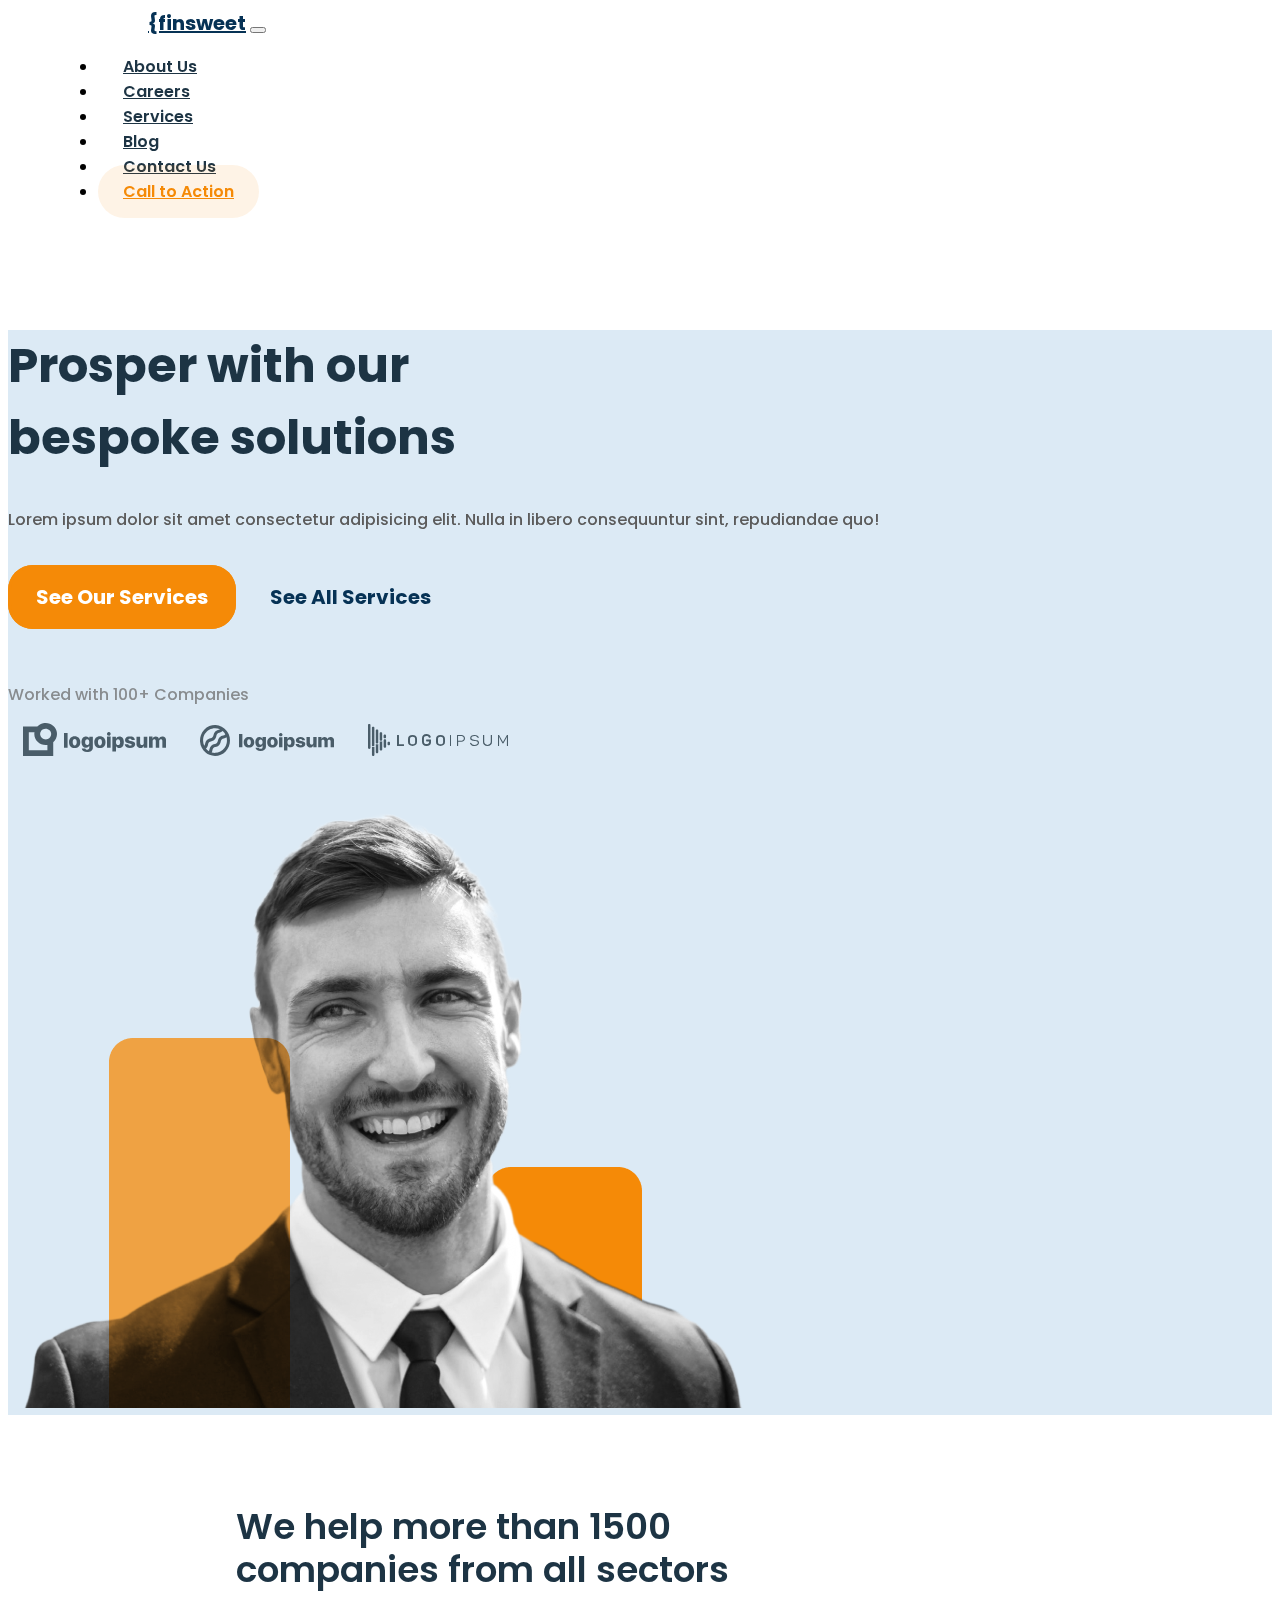
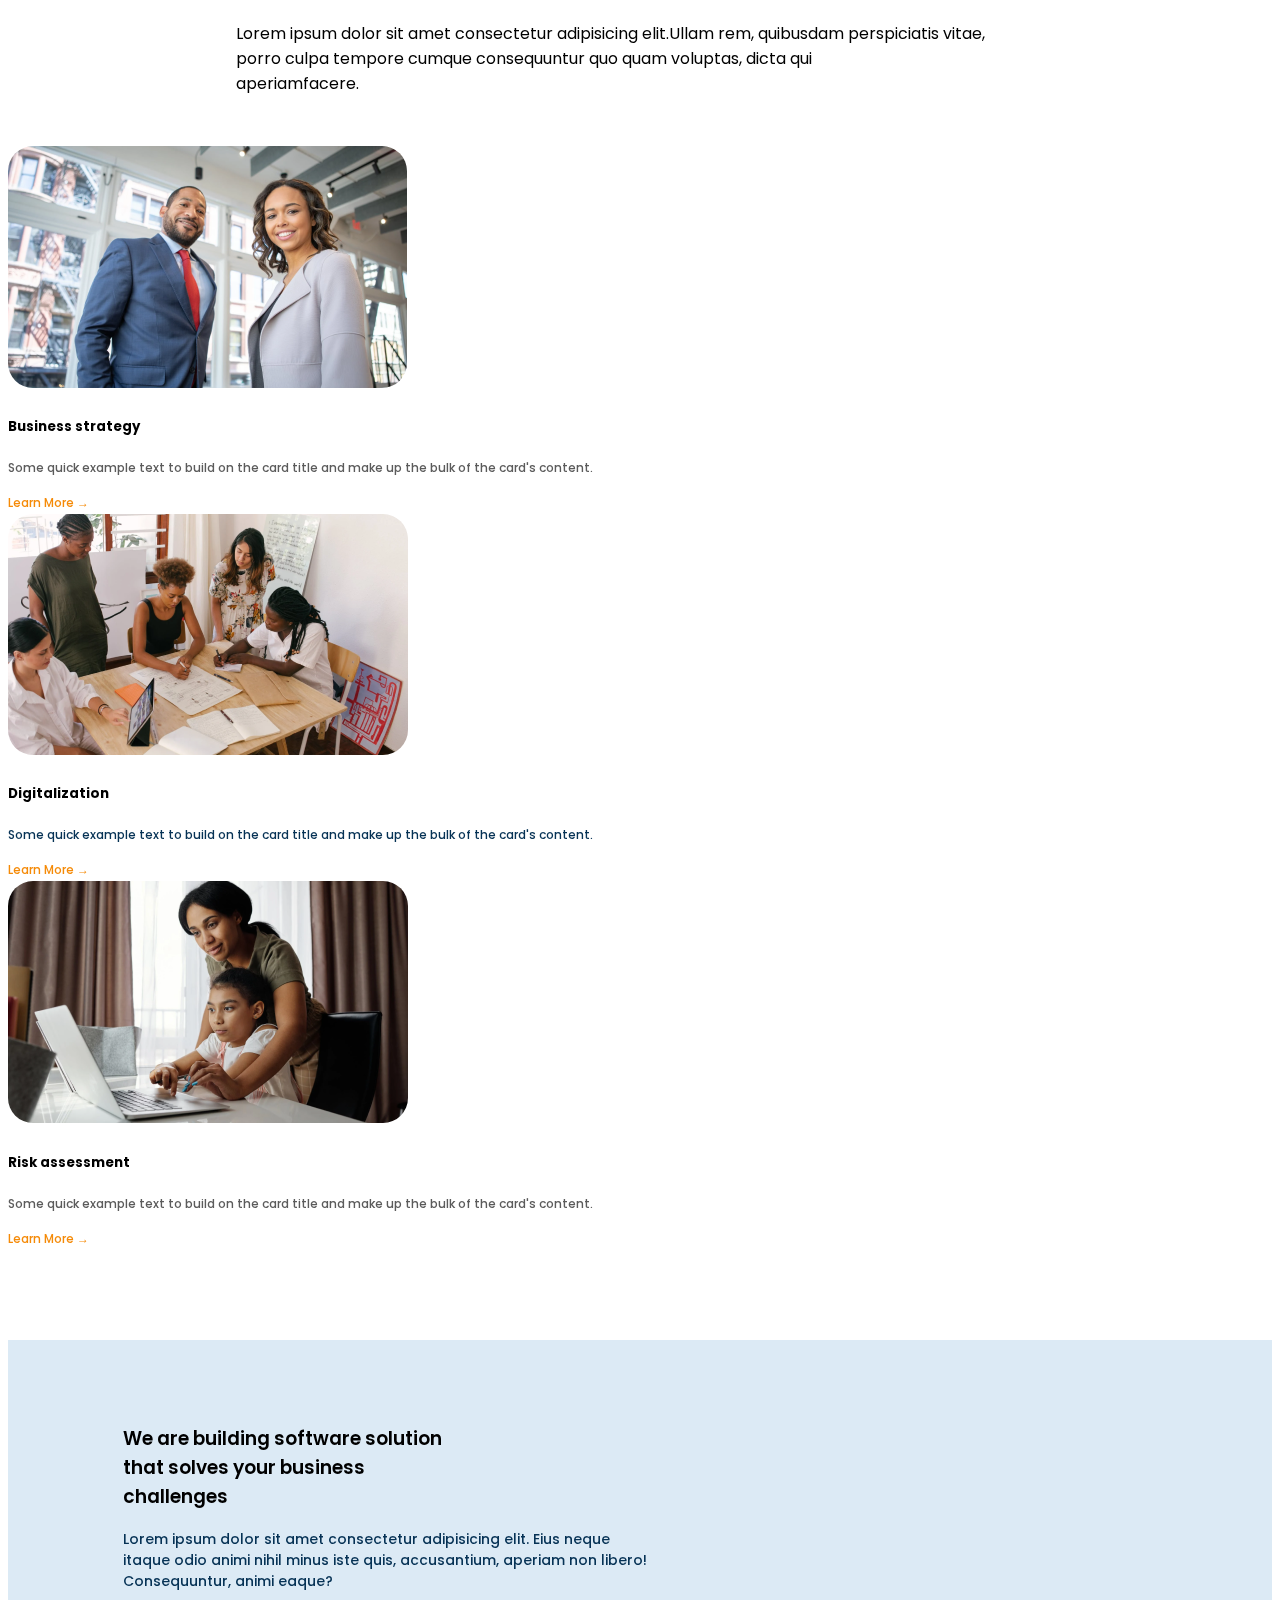
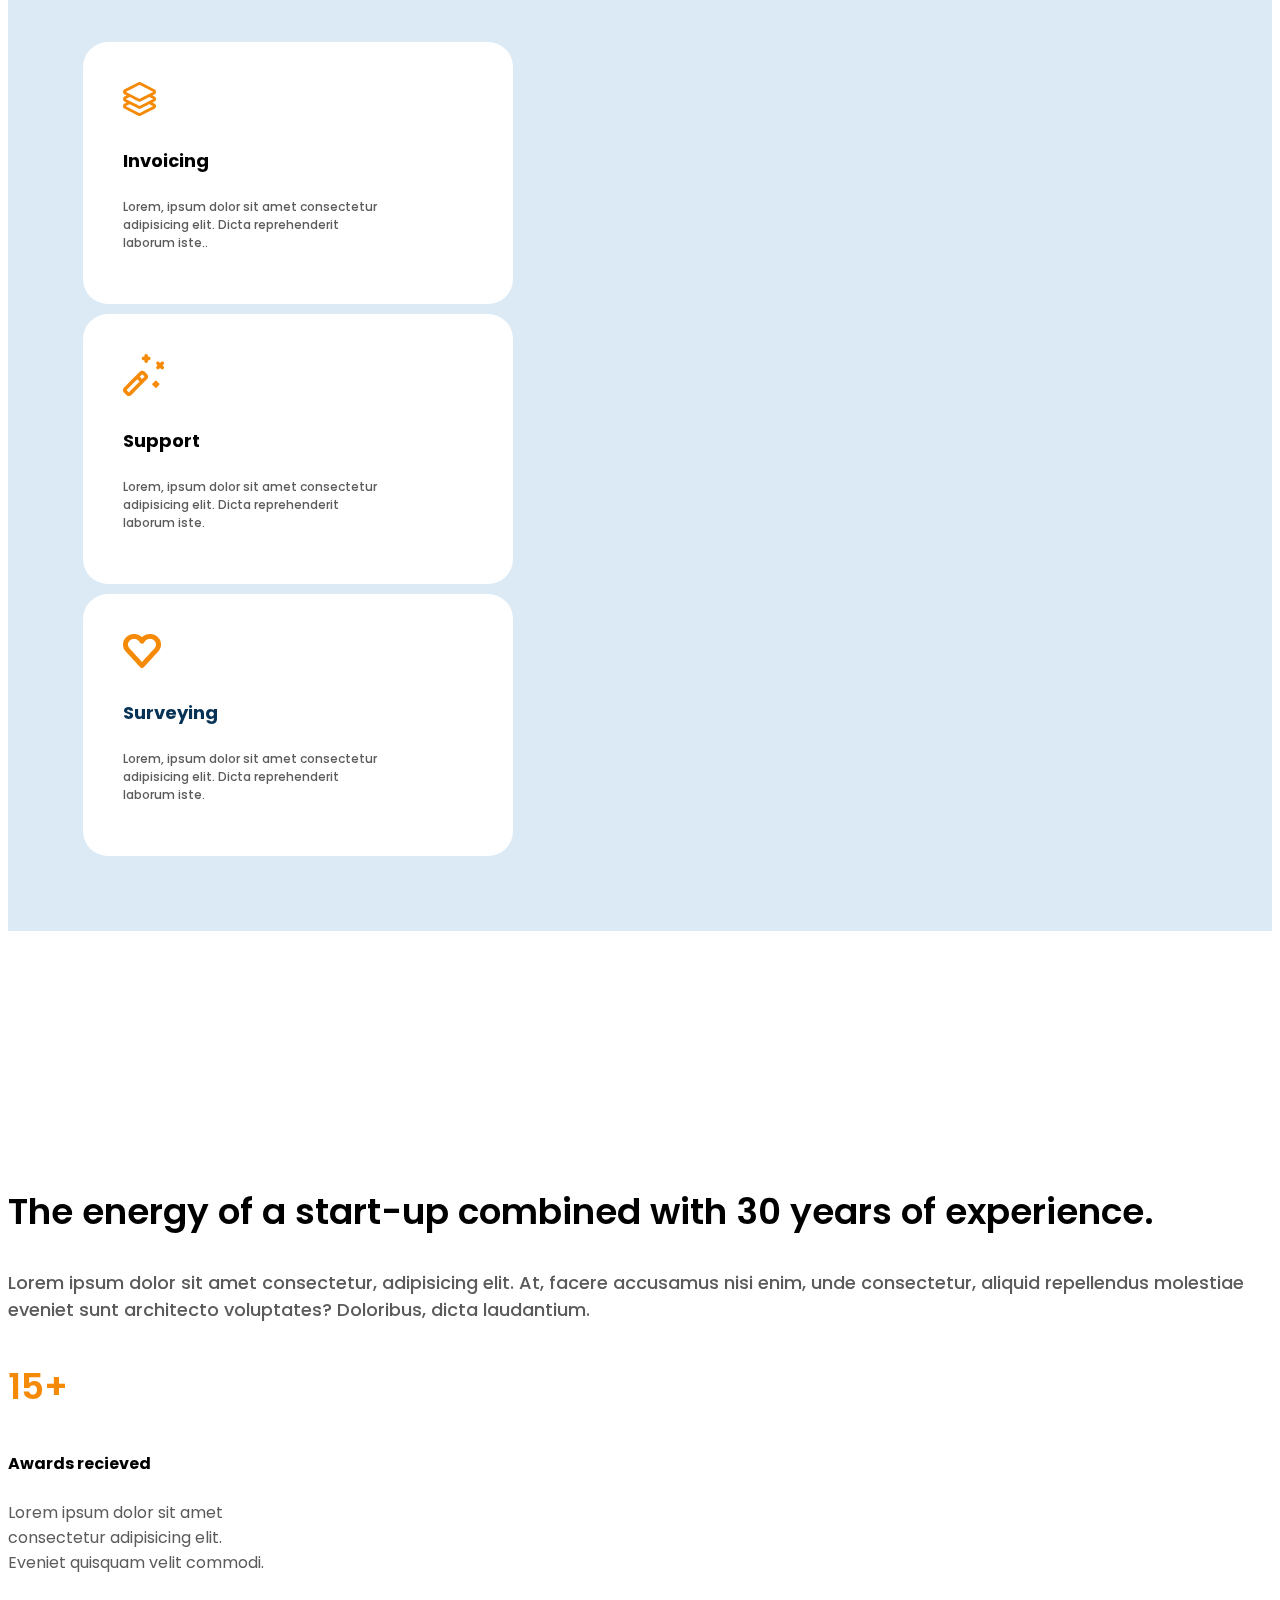
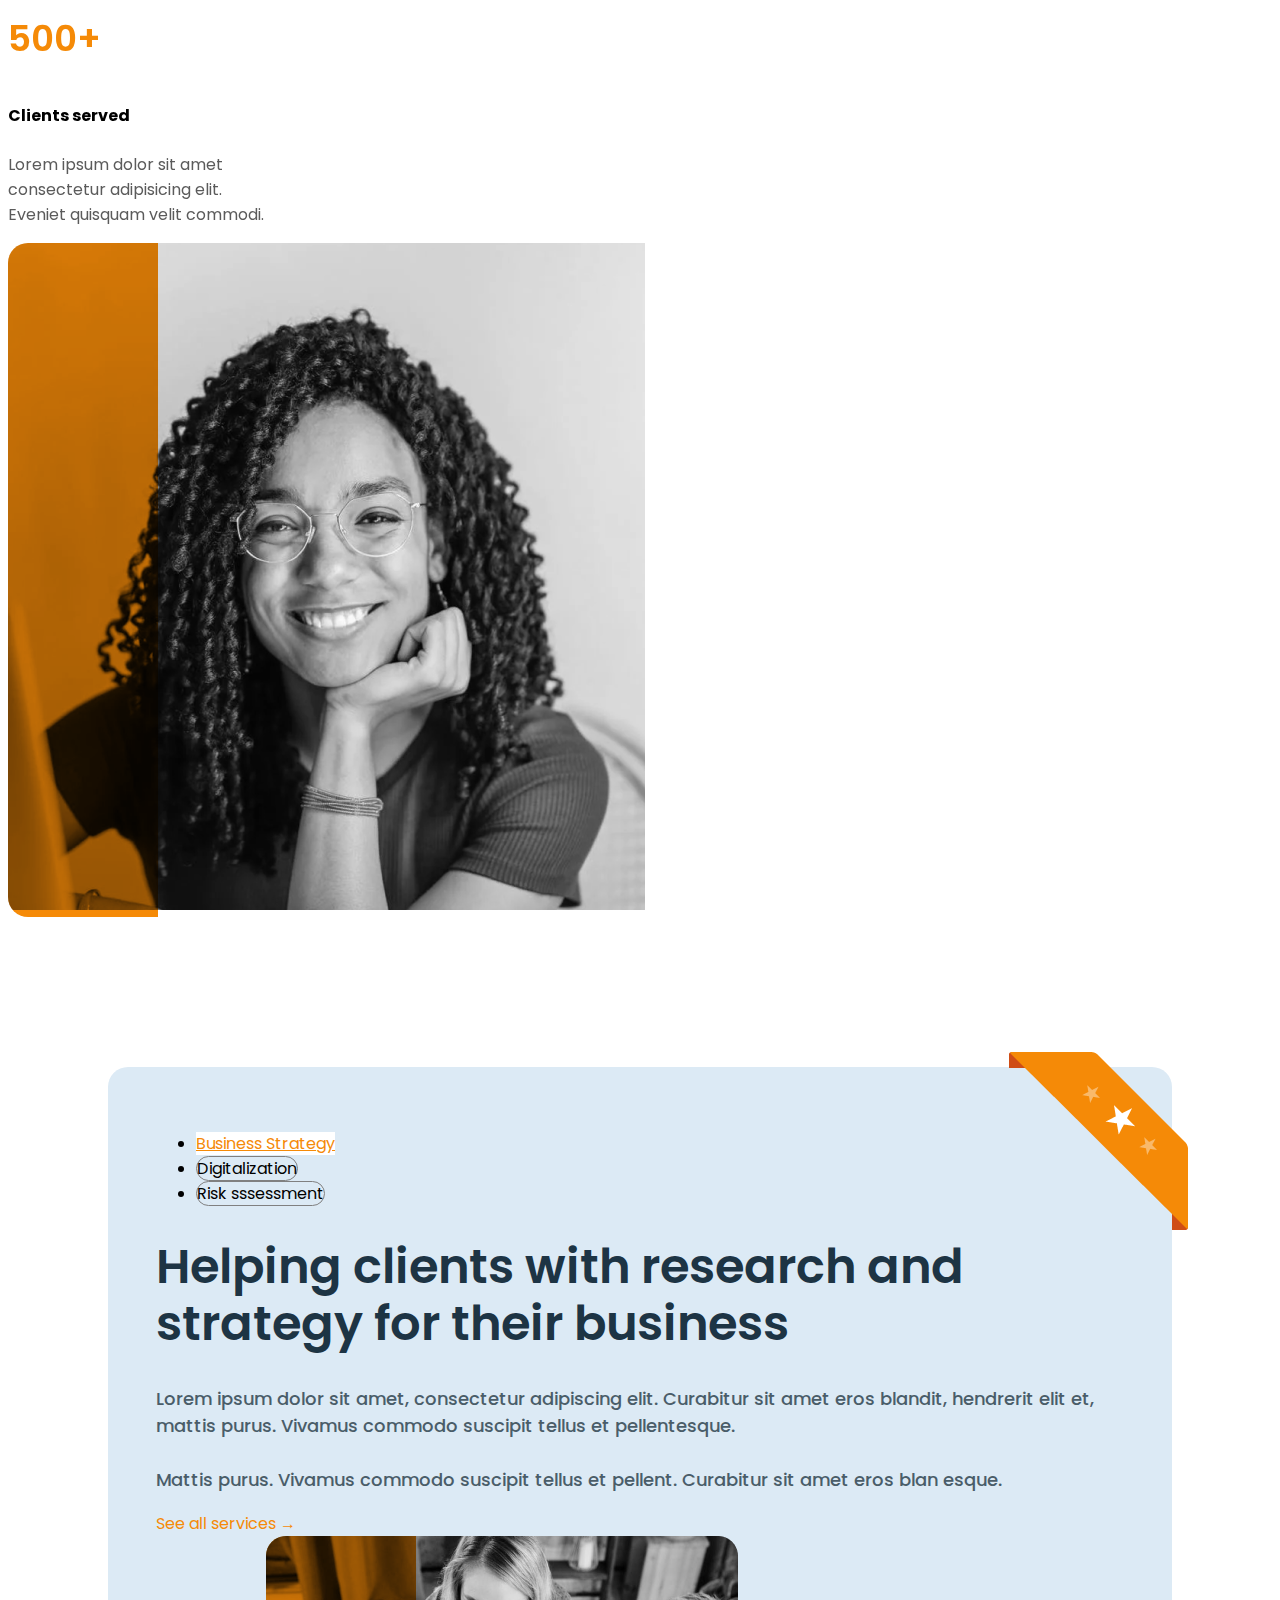
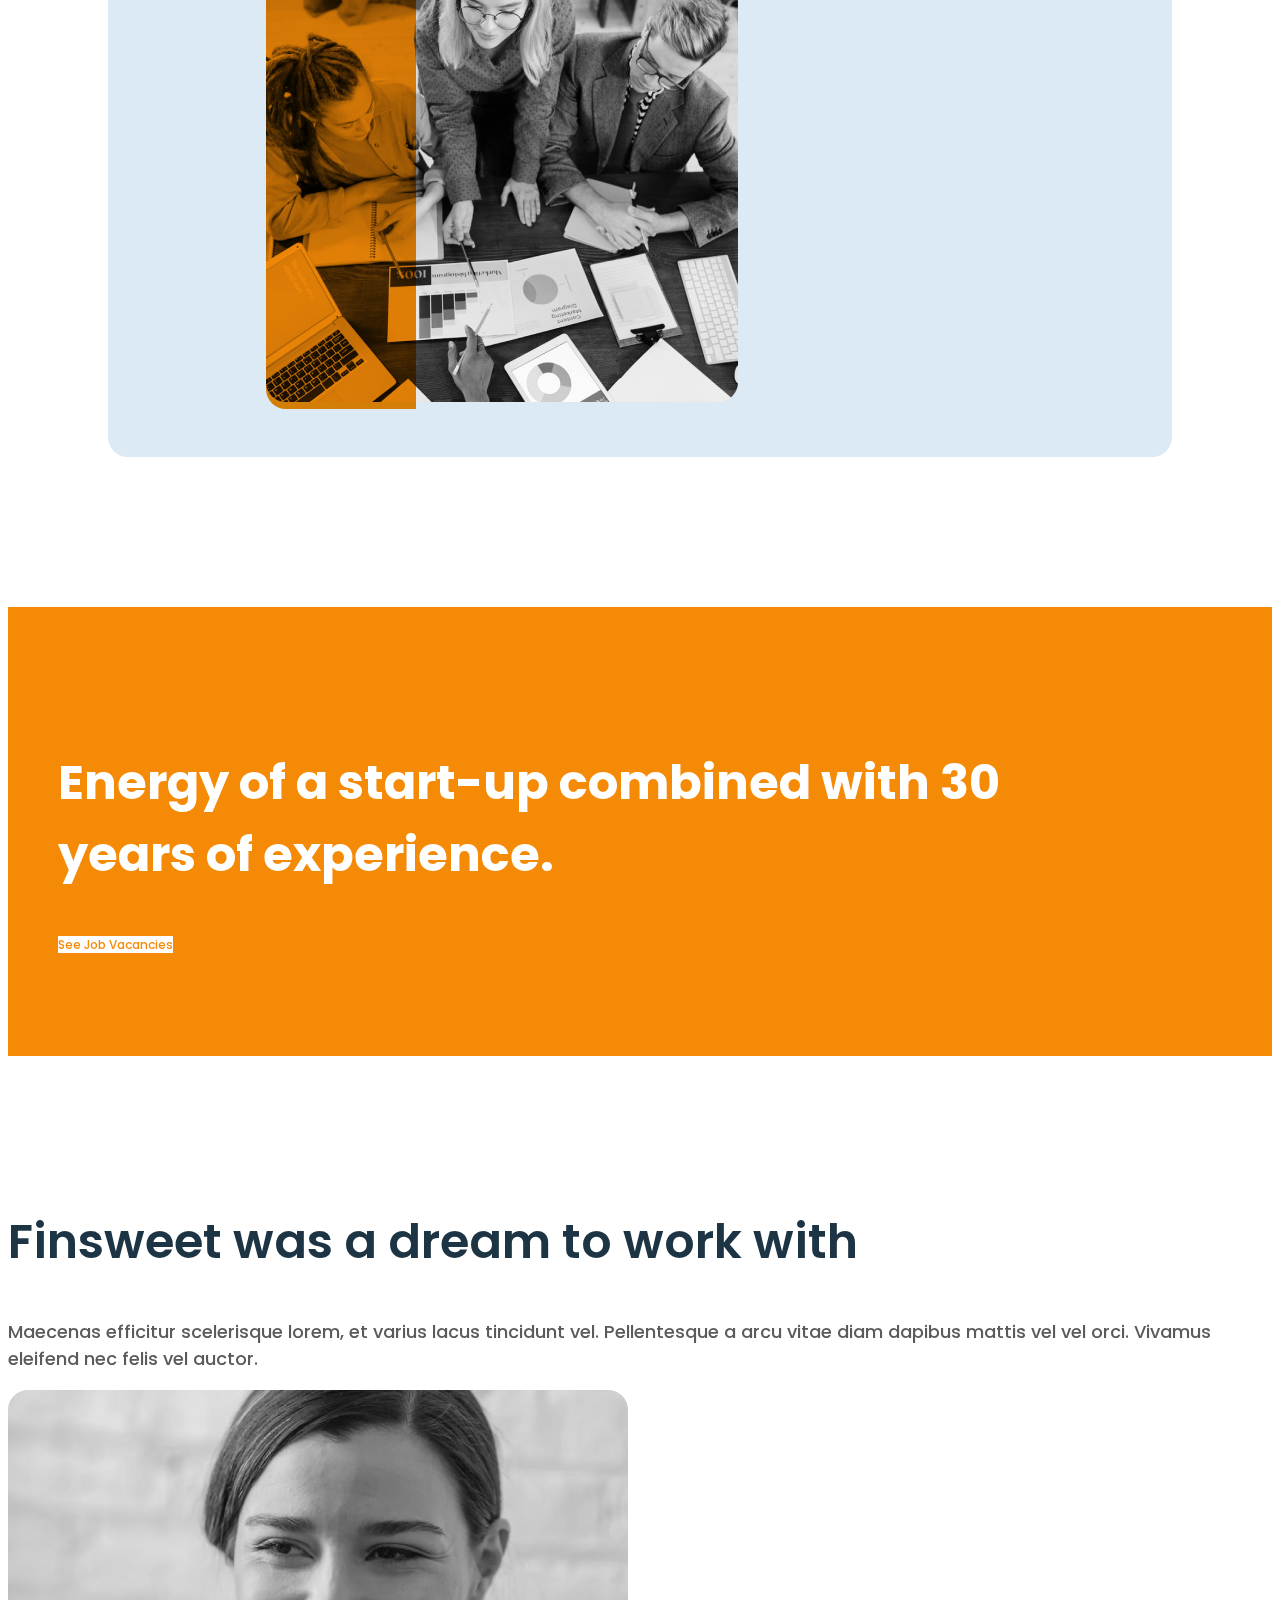
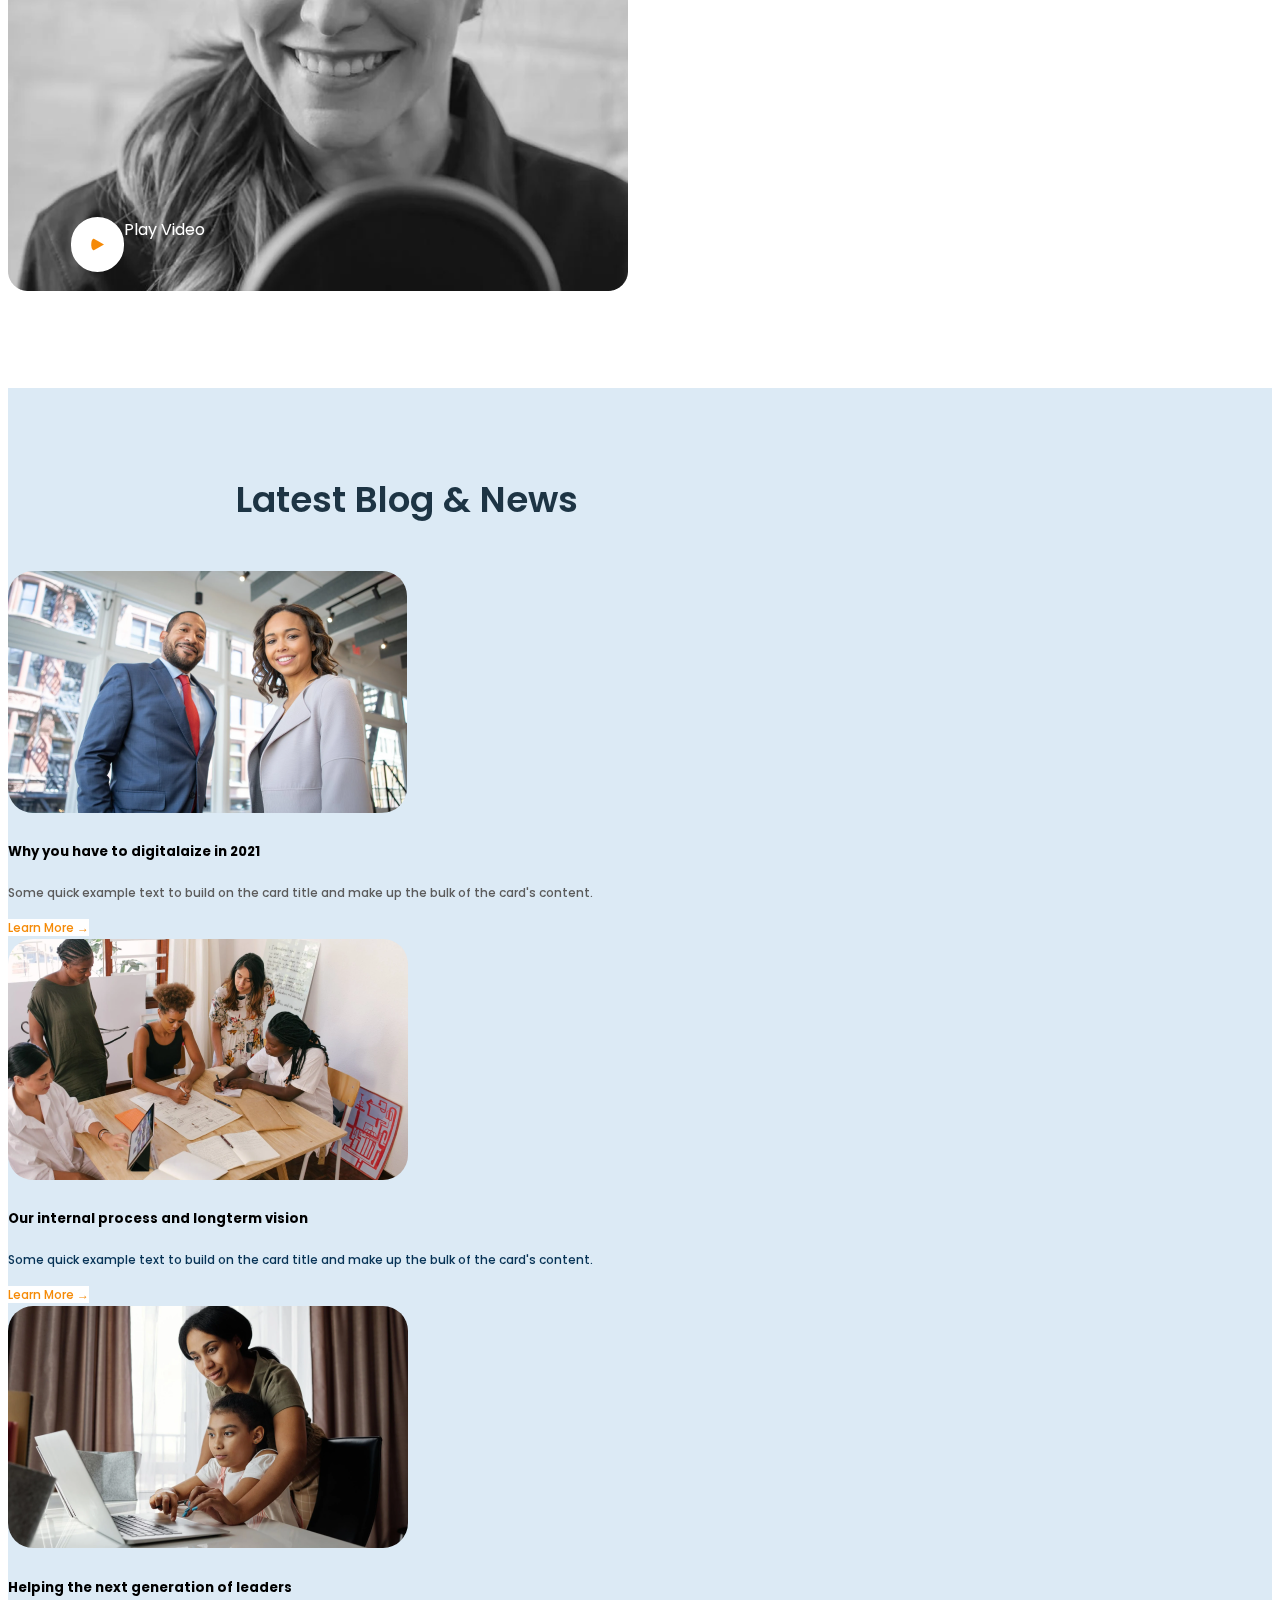
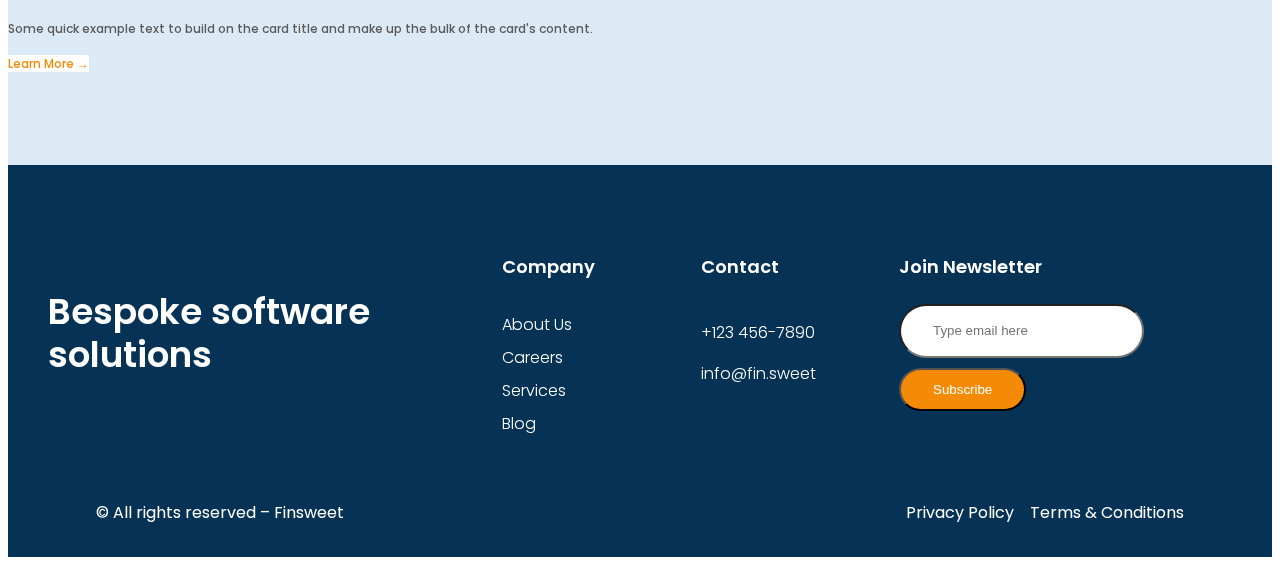
==== index.html @ a63321ef "sanchir added" ====
<!DOCTYPE html>
<html lang="en">
  <head>
    <meta charset="UTF-8" />
    <meta http-equiv="X-UA-Compatible" content="IE=edge" />
    <meta name="viewport" content="width=device-width, initial-scale=1.0" />
    <title>Website2</title>
    <link
      href="https://cdn.jsdelivr.net/npm/bootstrap@5.1.3/dist/css/bootstrap.min.css"
      rel="stylesheet"
      integrity="sha384-1BmE4kWBq78iYhFldvKuhfTAU6auU8tT94WrHftjDbrCEXSU1oBoqyl2QvZ6jIW3"
      crossorigin="anonymous"
    />
    <link rel="preconnect" href="https://fonts.googleapis.com" />
    <link rel="preconnect" href="https://fonts.gstatic.com" crossorigin />
    <link
      href="https://fonts.googleapis.com/css2?family=Poppins:wght@100;200;300;400;500;600;700;800;900&family=Roboto:wght@100;300;400;500;700;900&display=swap"
      rel="stylesheet"
    />
    <link rel="stylesheet" href="/Css/style.css" />
  </head>
  <body>
    <nav class="navbar navbar-expand-lg navbar-light bg-light">
      <div class="container">
        <a class="navbar-brand" href="#">{finsweet</a>
        <button
          class="navbar-toggler"
          type="button"
          data-bs-toggle="collapse"
          data-bs-target="#navbarSupportedContent"
          aria-controls="navbarSupportedContent"
          aria-expanded="false"
          aria-label="Toggle navigation"
        >
          <span class="navbar-toggler-icon"></span>
        </button>
        <div class="collapse navbar-collapse" id="navbarSupportedContent">
          <ul class="navbar-nav ms-auto mb-2 mb-lg-0">
            <li class="nav-item">
              <a class="nav-link active" aria-current="page" href="#"
                >About Us</a
              >
            </li>
            <li class="nav-item">
              <a class="nav-link active" aria-current="page" href="/careers.html"
                >Careers</a
              >
            </li>
            <li class="nav-item">
              <a class="nav-link active" aria-current="page" href="services.html"
                >Services</a
              >
            </li>
            <li class="nav-item">
              <a class="nav-link active" aria-current="page" href="blogs.html">Blog</a>
            </li>
            <li class="nav-item">
              <a class="nav-link active" aria-current="page" href="#"
                >Contact Us</a
              >
            </li>
            <li class="nav-item">
              <a class="nav-link active call" aria-current="page" href="#"
                >Call to Action</a
              >
            </li>
          </ul>
        </div>
      </div>
    </nav>
    <section class="section-1">
      <div class="container">
        <div class="row">
          <div class="col left">
            <h1>Prosper with our<br />bespoke solutions</h1>
            <p class="para">
              Lorem ipsum dolor sit amet consectetur adipisicing elit. Nulla in
              libero consequuntur sint, repudiandae quo!
            </p>

            <div class="tovch">
              <a class="serviceact" href="#">See Our Services</a>
              <a class="service" href="#">See All Services</a>
            </div>

            <div class="logos">
              <p>Worked with 100+ Companies</p>
              <img src="images/haeder-logo-1.svg" alt="logo" />
              <img src="images/heder-logo-2.svg" alt="logo" />
              <img src="images/header-logo-3.svg" alt="logo" />
            </div>
          </div>
          <div class="col">
            <img class="header-image" src="images/header-image.png" alt="man" />
          </div>
        </div>
      </div>
    </section>
    <section class="section-2">
      <div class="garchig">
        <h2>We help more than 1500<br>companies from all sectors</br></h2>
        <p class="pa">
          Lorem ipsum dolor sit amet consectetur adipisicing elit.Ullam rem,
          quibusdam perspiciatis vitae,<br> porro culpa tempore cumque consequuntur
          quo quam voluptas, dicta qui</br>aperiamfacere.
        </p>
      </div>
      <div class="container cont">
        <div class="row ro">
          <div class="col-12 col-md-6 col-lg-3">
            <div class="card">
                <img src="/images/post1.png" class="card-img-top" alt="...">
                <div class="card-body">
                  <h5 class="card-title">Business strategy</h5>
                  <p class="card-text p1">Some quick example text to build on the card title and make up the bulk of the card's content.</p>
                  <a href="#" class="btn btn-primary">Learn More &#8594;</a>
                </div>
              </div>
          </div>
          <div class="col-12 col-md-6 col-lg-3">
            <div class="card">
                <img src="/images/post-2.png" class="card-img-top" alt="...">
                <div class="card-body">
                  <h5 class="card-title">Digitalization</h5>
                  <p class="card-text p2">Some quick example text to build on the card title and make up the bulk of the card's content.</p>
                  <a href="#" class="btn btn-primary">Learn More &#8594;</a>
                </div>
              </div>
          </div>
          <div class="col-12 col-md-6 col-lg-3">
            <div class="card">
                <img src="/images/post-3.png" class="card-img-top" alt="...">
                <div class="card-body">
                  <h5 class="card-title">Risk assessment</h5>
                  <p class="card-text p3">Some quick example text to build on the card title and make up the bulk of the card's content.</p>
                  <a href="#" class="btn btn-primary">Learn More &#8594;</a>
                </div>
              </div>
          </div>
        </div>

    </section>
    <section class="section-3">
      <div class="container">
        <div class="row head">
          <div class="col">
            <h3 class="ppp">We are building software solution<br>that solves your business<br>challenges</h3>
          </div>
          <div class="col">
            <p class="paa">Lorem ipsum dolor sit amet consectetur adipisicing elit. Eius neque<br> itaque odio animi nihil minus iste quis, accusantium, aperiam non libero!<br> Consequuntur, animi eaque?</p>
          </div>
        </div>
        <div class="container">
          <div class="row voice">
            <div class="col-12 col-md-6 col-lg-3">
              <div class="item invoice">
                <img src="/images/Icon-layer.png" alt="layer">
                 <h4>Invoicing</h4>
                 <p>Lorem, ipsum dolor sit amet consectetur<br> adipisicing elit. Dicta reprehenderit<br>laborum iste..</p>
              </div>
            </div>
            <div class="col-12 col-md-6 col-lg-3">
              <div class="item support">
                <img src="/images/Icon-wizard.png" alt="wizard">
                <h4>Support</h4>
                <p>Lorem, ipsum dolor sit amet consectetur<br> adipisicing elit. Dicta reprehenderit<br>laborum iste.</p>
              </div>
            </div>
            <div class="col-12 col-md-6 col-lg-3">
              <div class="item surveying">
                <img src="/images/Icon-heart.png" alt="heart">
                <h4 class="surv">Surveying</h4>
                <p>Lorem, ipsum dolor sit amet consectetur<br> adipisicing elit. Dicta reprehenderit<br>laborum iste.</p>
              </div>
            </div>
          </div>
    </section>
    <section class="section-4">
      <div class="container">
        <div class="row">
          <div class="col-md-12 col-lg-6">
            <div class="header-2"><h2>The energy of a start-up combined with 30 years of experience.</h2></div>
            <p class="content-intro mt-3">Lorem ipsum dolor sit amet consectetur, adipisicing elit. At, facere accusamus nisi enim, unde consectetur, aliquid repellendus molestiae eveniet sunt architecto voluptates? Doloribus, dicta laudantium.</p>
            <div class="row mt-5">
              <div class="col-md-12 col-lg-6">
               <h3 class="yellow">15+</h3>
               <h4>Awards recieved</h4>
               <p>Lorem ipsum dolor sit amet<br>consectetur adipisicing elit.<br>Eveniet quisquam velit commodi.</p>
              </div>
              <div class="col-md-12 col-lg-6">
                <h3 class="yellow">500+</h3>
                <h4>Clients served</h4>
                <p>Lorem ipsum dolor sit amet<br>consectetur adipisicing elit.<br>Eveniet quisquam velit commodi.</p>
              </div>
            </div>
          </div>
          <div class="col-md-12 col-lg-6">
            <div class="image-container">
              <img src="/images/about-image.png" alt="">

            </div>
          </div>
          
        </div>
        
      </div>
      

            
    </section>
    <section class="section-5">
      <div class="strategy">
        <div class="guide">
          <ul class="nav nav-pills px-5">
            <li class="nav-item px-4">
              <a class="nav-link active rounded-pill" aria-current="page" href="#">Business Strategy</a>
            </li>
            <li class="nav-item px-4">
              <a class="nav-link disabled">Digitalization</a>
            </li>
            <li class="nav-item px-4">
              <a class="nav-link disabled">Risk sssessment</a>
            </li>
          </ul>
        </div>
        <div class="container mt-5">
          <div class="row">
            <div class="col-md-12 col-lg-6 ">
              <div class="header-1"><h1>Helping clients with research and strategy for their business</h1>
              </div>
              <div class="helpingclients"><p>Lorem ipsum dolor sit amet, consectetur adipiscing elit. Curabitur sit amet eros blandit, hendrerit elit et, mattis purus. Vivamus commodo suscipit tellus et pellentesque.
                <br>
                <br>
                Mattis purus. Vivamus commodo suscipit tellus et pellent. Curabitur sit amet eros blan esque.</p>
              </div>
              <a  class="srvorange"href="">
                <div>See all services &#8594;</div>
                
              </a>
            </div>
            <div class="col-md-12 col-lg-6">
              <div class="img-container">
                <img src="/images/team.png" alt="">

              </div>
            </div>
          </div>
        </div>

      </div>
        
      
    </section>
    <section class="section-6">
      <div class="container-fluid">
        <div class="row">
          <div class="col-12 col-md-6">
           <div class="experience-image">

           </div>
          </div>
          
          
          
          
          <div class="col-12 col-md-6">
            <div class="experience-content">
              <h2>Energy of a start-up combined with 30 years of experience.</h2>
              <a href="#" class="btn btn-light btn-lg rounded-pill">See Job Vacancies</a>
            </div>
          </div>
        </div>
      </div>
    </section>
    <section class="section-7">
      <div class="container">
        <div class="row">
          <div class="col-12 col-md-6">
            <h2 class="headerdream">Finsweet was a dream to work with</h2>
            <p class="paradream">Maecenas efficitur scelerisque lorem, et varius lacus tincidunt vel. Pellentesque a arcu vitae diam dapibus mattis vel vel orci. Vivamus eleifend nec felis vel auctor.</p>
          </div>
          <div class="col-12 col-md-6">
            <div class="video-image">
              <a href="https://www.youtube.com/watch?v=o0KmjcGd6jw" target="_blank">
                <img src="/images/video-image.png" alt="">
                <div class=icon>
                  <img  class=play-icon src="/images/play-icon.svg" alt="">
                  <div class="play-text ms-3 mt-3">Play Video</div>
    
                </div>

                
              </a>
            </div>
  
          </div>
        </div>
      </div>
    </section>  
    <section class="section-8">
      <div class="garchig">
        <h2>Latest Blog & News</h2>
        
      </div>
      <div class="container cont">
        <div class="row ro">
          <div class="col-12 col-md-6 col-lg-3">
            <div class="card">
                <img src="/images/post1.png" class="card-img-top" alt="...">
                <div class="card-body">
                  <h5 class="card-title">Why you have to digitalaize in 2021</h5>
                  <p class="card-text p1">Some quick example text to build on the card title and make up the bulk of the card's content.</p>
                  <a href="#" class="btn btn-primary">Learn More &#8594;</a>
                </div>
              </div>
          </div>
          <div class="col-12 col-md-6 col-lg-3">
            <div class="card">
                <img src="/images/post-2.png" class="card-img-top" alt="...">
                <div class="card-body">
                  <h5 class="card-title">Our internal process and longterm vision</h5>
                  <p class="card-text p2">Some quick example text to build on the card title and make up the bulk of the card's content.</p>
                  <a href="#" class="btn btn-primary">Learn More &#8594;</a>
                </div>
              </div>
          </div>
          <div class="col-12 col-md-6 col-lg-3">
            <div class="card">
                <img src="/images/post-3.png" class="card-img-top" alt="...">
                <div class="card-body">
                  <h5 class="card-title">Helping the next generation of leaders</h5>
                  <p class="card-text p3">Some quick example text to build on the card title and make up the bulk of the card's content.</p>
                  <a href="#" class="btn btn-primary">Learn More &#8594;</a>
                </div>
              </div>
          </div>
        </div>




    </section>
    <footer class="foot">
      <div class="container">
        <div class="row">
          
          <div class="col">
            
            <div class="footer-logo">
              <a href="https://finsweet.com/" target="_blank" class="footer_logo-link w-inline-block">
              <img src="https://assets.website-files.com/60ed9805093e7e3a85b4b399/60ef3dffa9f7950cb9002056_footer-logo.svg" loading="lazy" alt="Finsweet logo white" class="footer_logo">
             </a>

            </div>
            <div class="footer-header mt-5">
              <h3>Bespoke software solutions</h3>
            </div>
          </div>
          
          
          
          
          
          <div class="col">
            <div class="footer-list">
              <div class="footer-col">
                <div class="footer-title">
                  <h4>Company</h4>
                </div>
                <a href="#" class="footer-link">About Us</a>
                <a href="#" class="footer-link">Careers</a>
                <a href="#" class="footer-link">Services</a>
                <a href="#" class="footer-link">Blog</a>
              </div>
              <div class="footer-col">
                <div class="footer-title">
                  <h4>Contact</h4>
                </div>
                <a href="tel:+(123)456-7890" class="footer_contact-number">+123 456-7890</a>
                <a href="mailto:info@fin.sweet" class="footer_contact-email">info@fin.sweet</a>

              </div>
              <div class="footer-form">
                <div class="footer-title">
                  <h4>Join Newsletter</h4>
                </div>
                <div class="f-form">
                  <form id="email-form" name="email-form" data-name="Email Form" method="get" class="footer_form">
                    <input type="text" class="form-input is-subscribe w-input" maxlength="256" name="name-2" data-name="Name 2" placeholder="Type email here" id="name-2">
                    <input type="submit" value="Subscribe" data-wait="Please wait..." class="button is-form-subscribe w-button">

                  </form>
                </div>
              </div>
            </div>
          </div>
        </div>
      </div>
      <div class="footer_bottom">
        <div>© All rights reserved – Finsweet</div>
        <div class="footer_bottom-links-row">
          <a href="/privacy-policy" class="footer-bottom-link">Privacy Policy</a>
          <a href="/privacy-policy" class="footer-bottom-link">Terms &amp; Conditions</a>
        </div>
      </div>
    </footer>                
               
               
               
               
               
               

    <script
      src="https://cdn.jsdelivr.net/npm/bootstrap@5.1.3/dist/js/bootstrap.bundle.min.js"
      integrity="sha384-ka7Sk0Gln4gmtz2MlQnikT1wXgYsOg+OMhuP+IlRH9sENBO0LRn5q+8nbTov4+1p"
      crossorigin="anonymous"
    ></script>
  </body>
</html>
---- Css/style.css ----
body {
  font-family: "Poppins", sans-serif;
}
.navbar-light .navbar-brand {
  font-size: 20px;
  color: #063255;
  font-weight: 700;
  margin-left: 90px;
}

.navbar-light .navbar-nav .nav-link.active {
  font-size: 16px;
  padding: 15px 25px;
  font-weight: 600;
  color: #1d3444;
}

.navbar-light .navbar-nav .nav-item .call {
  color: #f58a07;
  background-color: rgba(245, 138, 7, 0.1);
  border-color: #f58a07;
  border-radius: 100px;
  padding: 15px 25px;
}
.navbar .container {
  padding: 0 50px;
}
.section-1 {
  background-color: #dceaf5;
}
.container .row .left {
  margin-top: 10%;
}
.left h1 {
  font-size: 48px;
  color: #1d3444;
  font-weight: 700;
}
.left p {
  color: #5b5b5b;
  font-weight: 500;
}

.tovch {
  margin-top: 50px;
}
.tovch a {
  text-decoration: none;
  font-weight: bold;
  font-size: 20px;
}
.tovch .serviceact {
  color: white;
  border: #f58a07 solid;
  background-color: #f58a07;
  border-radius: 25px;
  padding: 15px 25px;
}
.tovch .service {
  color: #063255;
  margin-left: 30px;
}
.logos {
  margin-top: 70px;
}
.logos img {
  padding: 0 15px;
}
.logos p {
  color: #888c8f;
}
.section-2 {
  margin-top: 90px;
}

.garchig {
  margin-left: 18%;
}
.garchig h2 {
  font-size: 36px;
  color: #1d3444;
  font-weight: 600;
  line-height: 1.2;
}
.p {
  font-size: 16px;
  color: #5b5b5b;
  font-weight: 500;
  margin-top: 20px;
}

.cont .ro {
  justify-content: center;
  margin-top: 50px;
}
.btn {
  text-decoration: none;
  color: #f58a07;
  font-weight: 500;
  font-size: 12px;
  background-color: white;
  border: white;
}
.card {
  border: white;
  border-radius: 25px;
}
.card img {
  border-radius: 25px;
}
.p1,
.p3 {
  color: #5b5b5b;
  font-weight: 500;
  font-size: 12px;
}
.p2 {
  color: #063255;
  font-weight: 500;
  font-size: 12px;
}
.section-3 {
  margin-top: 90px;
  background-color: #dceaf5;
  padding: 65px;
}
.head {
  margin-left: 50px;
}
.ppp {
  font-weight: 600;
}
.paa {
  color: #063255;
  font-size: 14px;
  font-weight: 500;
}

.item h4 {
  font-size: 18px;
  font-weight: 700;
}
.surv {
  color: #063255;
}
.item p {
  color: #5b5b5b;
  font-weight: 500;
  font-size: 12px;
}
.voice {
  justify-content: space-around;
  margin-top: 50px;
}
.item {
  background-color: white;
  width: 350px;
  padding: 40px;
  margin: 10px;
  border-radius: 25px;
}
.section-4 {
  margin-top: 90px;
}
.section-4 .container .row {
  justify-content: space-between;
}
.header-2 {
  margin-top: 20%;
}
.col-2 {
  flex: 0 0 auto;
  width: 47.666667%;
}
.img-fluid {
  max-width: 100%;
}
.image-container {
  position: relative;
  border-radius: 20px;
  overflow: hidden;
}
.image-container::after {
  content: "";
  width: 150px;
  height: 100%;
  background: #f58a07;
  position: absolute;
  mix-blend-mode: multiply;
  top: 0;
  left: 0;
}
.section-4 .container .row {
  justify-content: space-between;
}
.header-2 h2 {
  font-size: 36px;
  font-weight: 600;
}

.section-4 .container .row .col-md-12 p {
  color: #5b5b5b;
}
.section-4 .container .row .content-intro {
  font-size: 18px;
  font-weight: 500;
}
.yellow {
  color: #f58a07;
  font-size: 36px;
  font-weight: 600;
}
.section-4 .container .row .col-md-12 h4 {
  line-height: 1.8;
}
.section-5 {
  margin-top: 150px;
}

.strategy {
  background-color: #dceaf5;
  border-radius: 20px;
  align-items: center;
  padding: 3rem;
  margin: 0px 100px 0 100px;
}
.nav-pills .nav-link.active {
  background-color: white;
  color: #f58a07;
  /* margin-top: 50px; */
}
.nav-pills .nav-item .disabled {
  border: 1px solid grey;
  border-radius: 25px;
}

.header-1 h1 {
  color: #1d3444;
  font-size: 3rem;
  line-height: 1.2;
  font-weight: 600;
}
.helpingclients p {
  color: #4a5d69;
  font-size: 1.125rem;
  font-weight: 500;
}
.srvorange {
  text-decoration: none;
  color: #f58a07;
}
.img-container {
  position: relative;
  margin-left: 110px;
  overflow: hidden;
}
.img-container::after {
  content: "";
  width: 150px;
  height: 100%;
  background: #f58a07;
  position: absolute;
  mix-blend-mode: multiply;
  top: 0;
  left: 0;
  border-radius: 20px 0 0 20px;
}
.strategy::after {
  content: url("/images/Ribbon.png");
  width: 170px;

  position: absolute;

  top: -15px;
  right: -7px;
}
.strategy {
  position: relative;
}
.section-6 {
  background: #f58a07;
  color: white;
  padding: 0;
  margin-top: 150px;
}
.section-6 .experience-content {
  padding: 100px 20vh 100px 50px;
}
.section-6 .experience-content h2 {
  font-size: 48px;
}
.section-6 .experience-content a {
  margin-top: 30px;
}

.experience-image {
  background-image: url("/images/experience-image.png");
  width: 100%;
  height: 100%;
  background-size: cover;
  margin-left: -1rem;
}
.section-7 {
  margin-top: 150px;
}
.headerdream {
  margin-top: 10%;
  font-size: 48px;
  color: #1d3444;
  font-weight: 600;
}
.paradream {
  font-size: 18px;
  font-weight: 500;
  color: #5b5b5b;
  margin-top: 20px;
}
.video-image {
  position: relative;
}
.play-icon {
  border: 20px solid white;
  background: white;
  border-radius: 30px;
}
.play-text {
  color: white;
}
.icon {
  display: flex;
  position: absolute;
  left: 5%;
  top: auto;
  right: auto;
  bottom: 5%;
  z-index: 0;
}
.section-8 {
  background: #dceaf5;
  margin-top: 90px;
  padding-bottom: 90px;
}
.section-8 .garchig {
  padding-top: 60px;
}
.foot {
  background: #063255;
  color: #fff;
}
.footer-header h3 {
  font-size: 2.25rem;
  line-height: 1.2;
  font-weight: 600;
}
.foot .container .row {
  display: grid;
  grid-auto-columns: 1fr;
  grid-column-gap: 1rem;
  grid-row-gap: 1rem;
  grid-template-columns: 0.75fr 1.25fr;
  grid-template-rows: auto;
}
.footer-list {
  display: grid;
  justify-items: start;
  -webkit-box-align: start;
  align-items: flex-start;
  grid-auto-columns: 1fr;
  grid-column-gap: 2rem;
  grid-row-gap: 2rem;
  grid-template-columns: 0.75fr 0.75fr 1.5fr;
  grid-template-rows: auto;
}
.footer-col {
  display: flex;
  -webkit-box-orient: vertical;
  -webkit-box-direction: normal;
  flex-direction: column;
  -webkit-box-align: start;
  align-items: flex-start;
}
.footer-form {
  display: flex;
  width: 100%;
  -webkit-box-orient: vertical;
  -webkit-box-direction: normal;
  flex-direction: column;
  -webkit-box-align: start;
  flex-direction: column;
  -webkit-box-align: start;
}
.form-input.is-subscribe {
  min-height: 3rem;
  padding-right: 2rem;
  padding-left: 2rem;
  border-radius: 2rem;
  background-color: #fff;
  color: #1d3444;
}
.button.is-form-subscribe {
  padding-right: 2rem;
  padding-left: 2rem;
  margin-top: 10px;
}
.button {
  position: relative;
  display: inline-block;
  padding: 0.75rem 2rem;
  -webkit-box-pack: center;
  justify-content: center;
  -webkit-box-align: center;
  align-items: center;
  border-radius: 1.9375rem;
  background-color: #f58a07;
  transition: background-color 200ms ease;
  color: #fff;
  font-weight: 500;
  text-align: center;
  text-decoration: none;
}
.footer-title h4 {
  font-size: 18px;
  font-weight: 600;
}
.footer-link {
  margin-top: 0.5rem;
  font-weight: 300;
  text-decoration: none;
  color: #fff;
}
.footer_contact-number,
.footer_contact-email {
  margin-top: 1rem;
  font-weight: 300;
  text-decoration: none;
  color: #fff;
}
.footer_bottom {
  display: flex;
  margin-top: 4rem;
  -webkit-box-pack: justify;
  justify-content: space-between;
  grid-auto-columns: 1fr;
  grid-template-columns: max-content max-content;
  grid-template-rows: auto;
  padding-right: 3rem;
  padding-left: 3rem;
}
.foot {
  padding-top: 4rem;
  padding-bottom: 2rem;
  padding-right: 2.5rem;
  padding-left: 2.5rem;
}
.footer_bottom-links-row {
  display: grid;
  -webkit-box-align: center;
  align-items: center;
  grid-auto-columns: 1fr;
  grid-column-gap: 1rem;
  grid-row-gap: 1rem;
  grid-template-columns: max-content max-content;
  grid-template-rows: auto;
}
.footer-bottom-link {
  text-decoration: none;
  color: #fff;
}
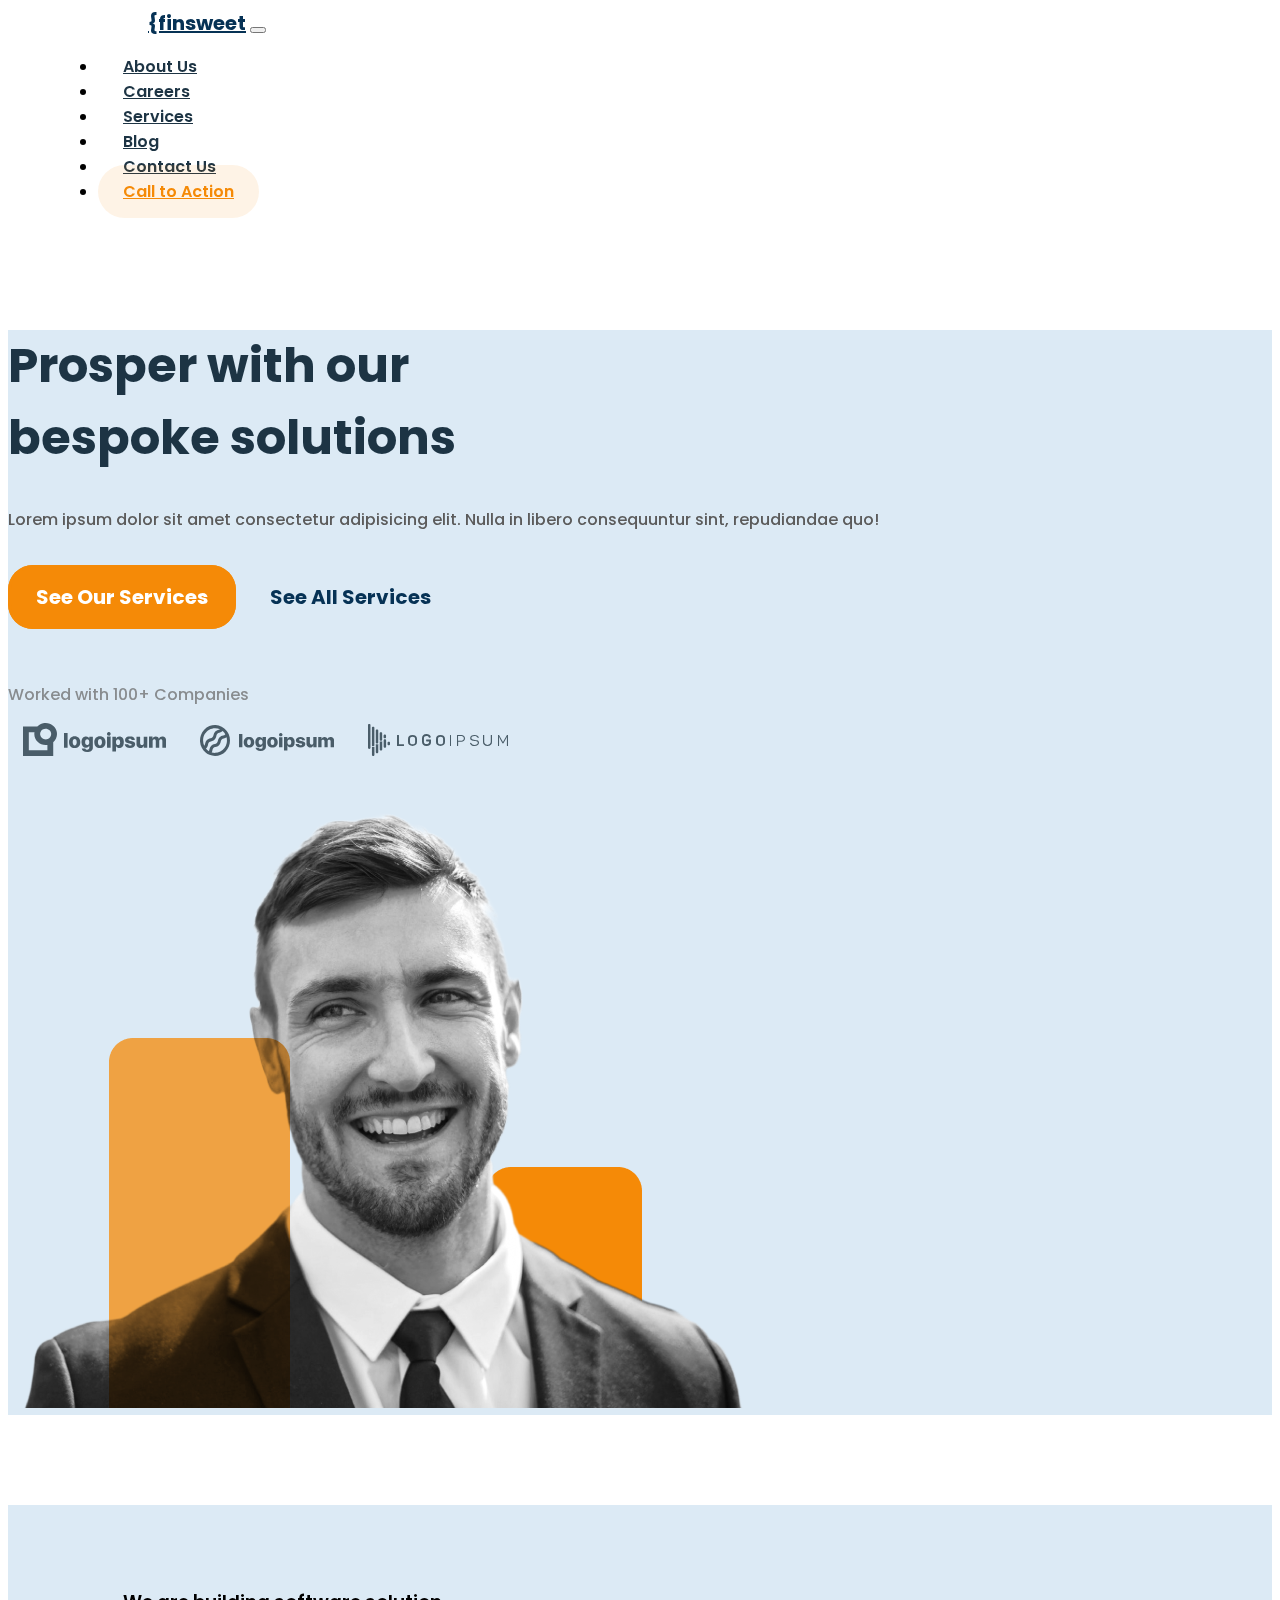
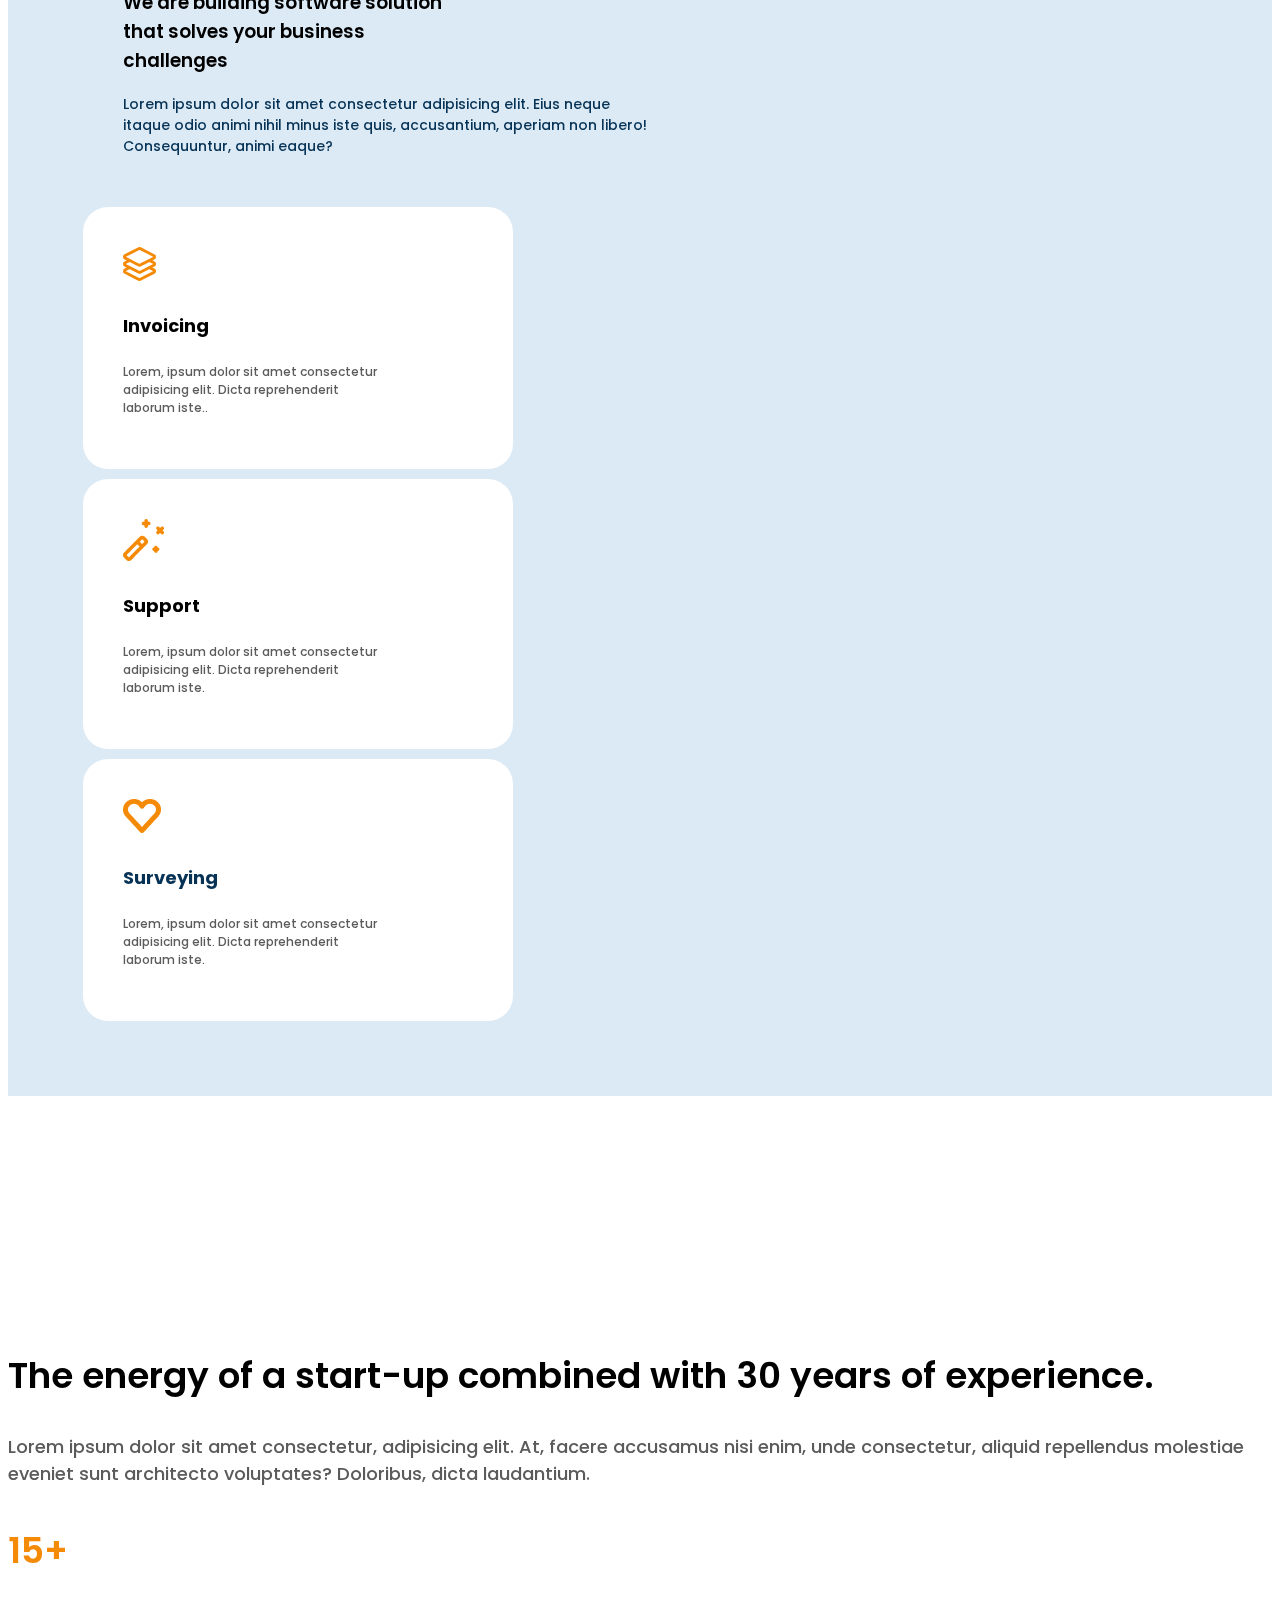
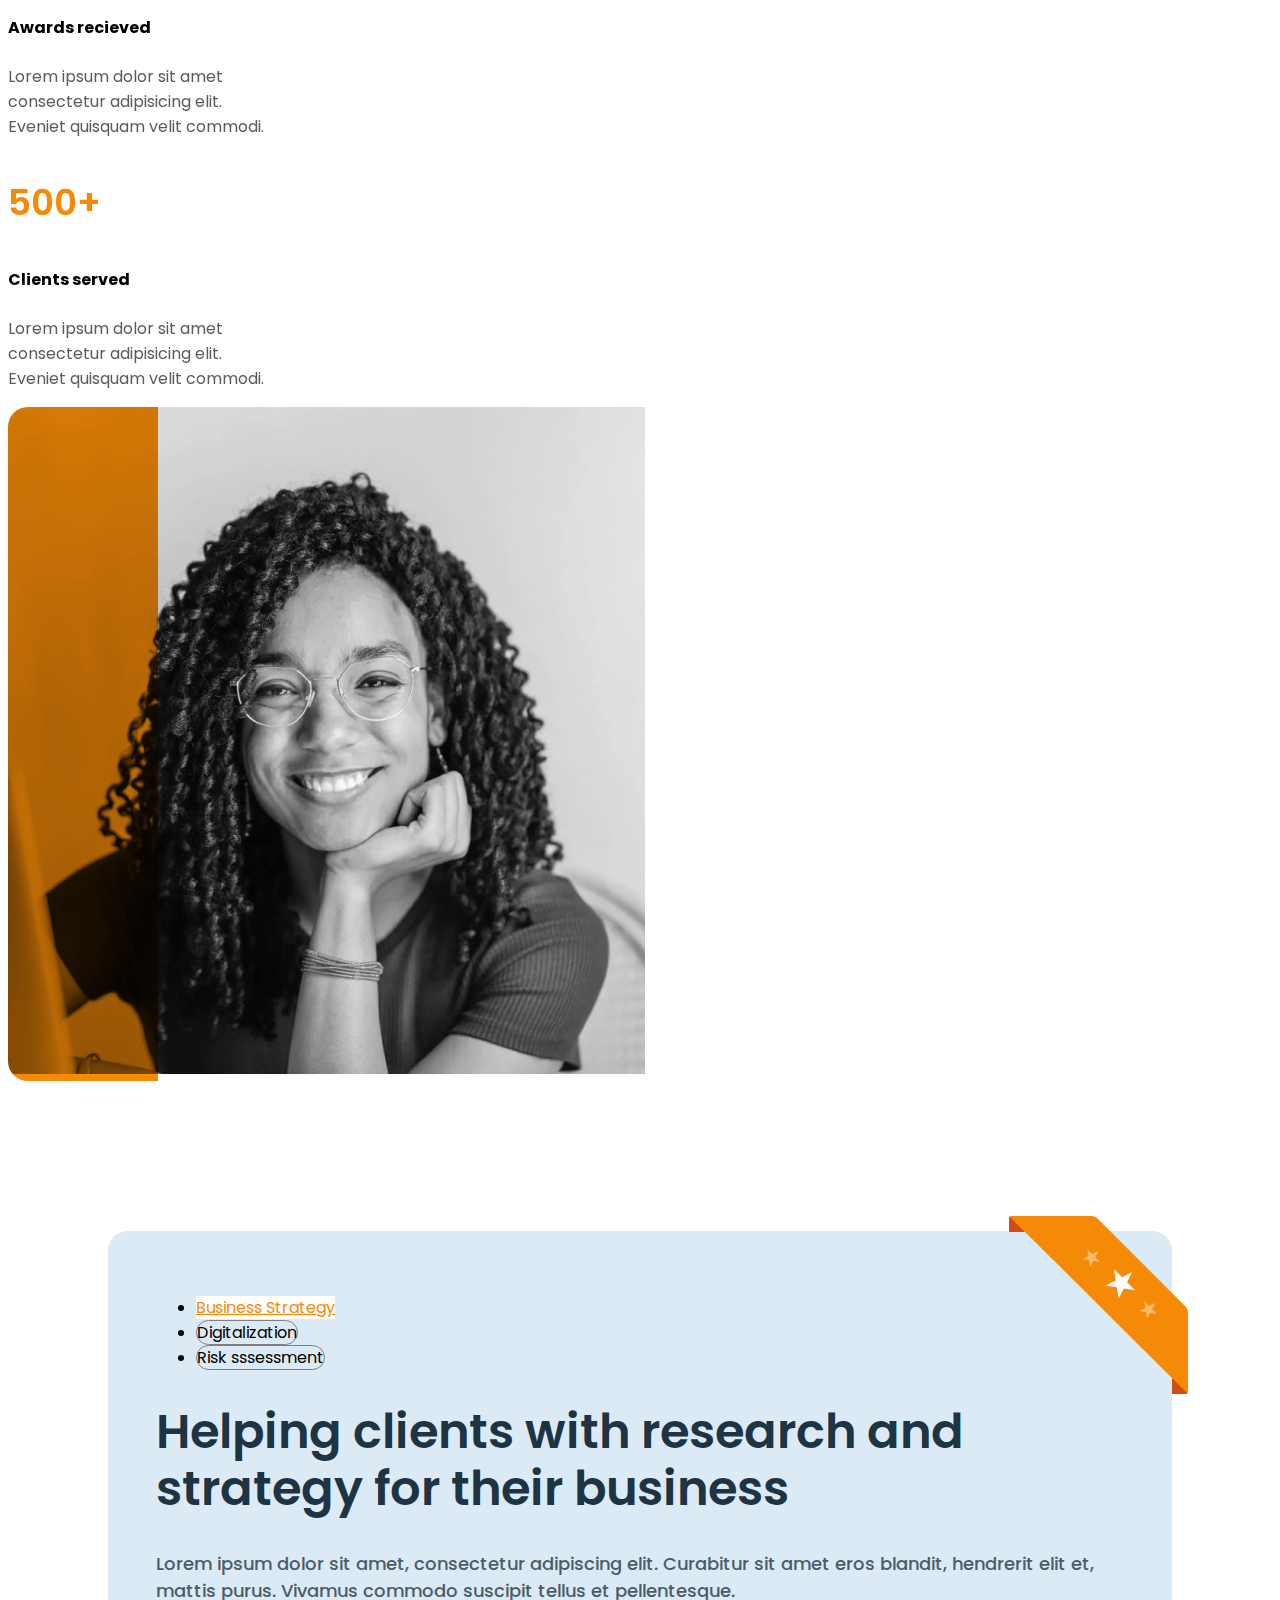
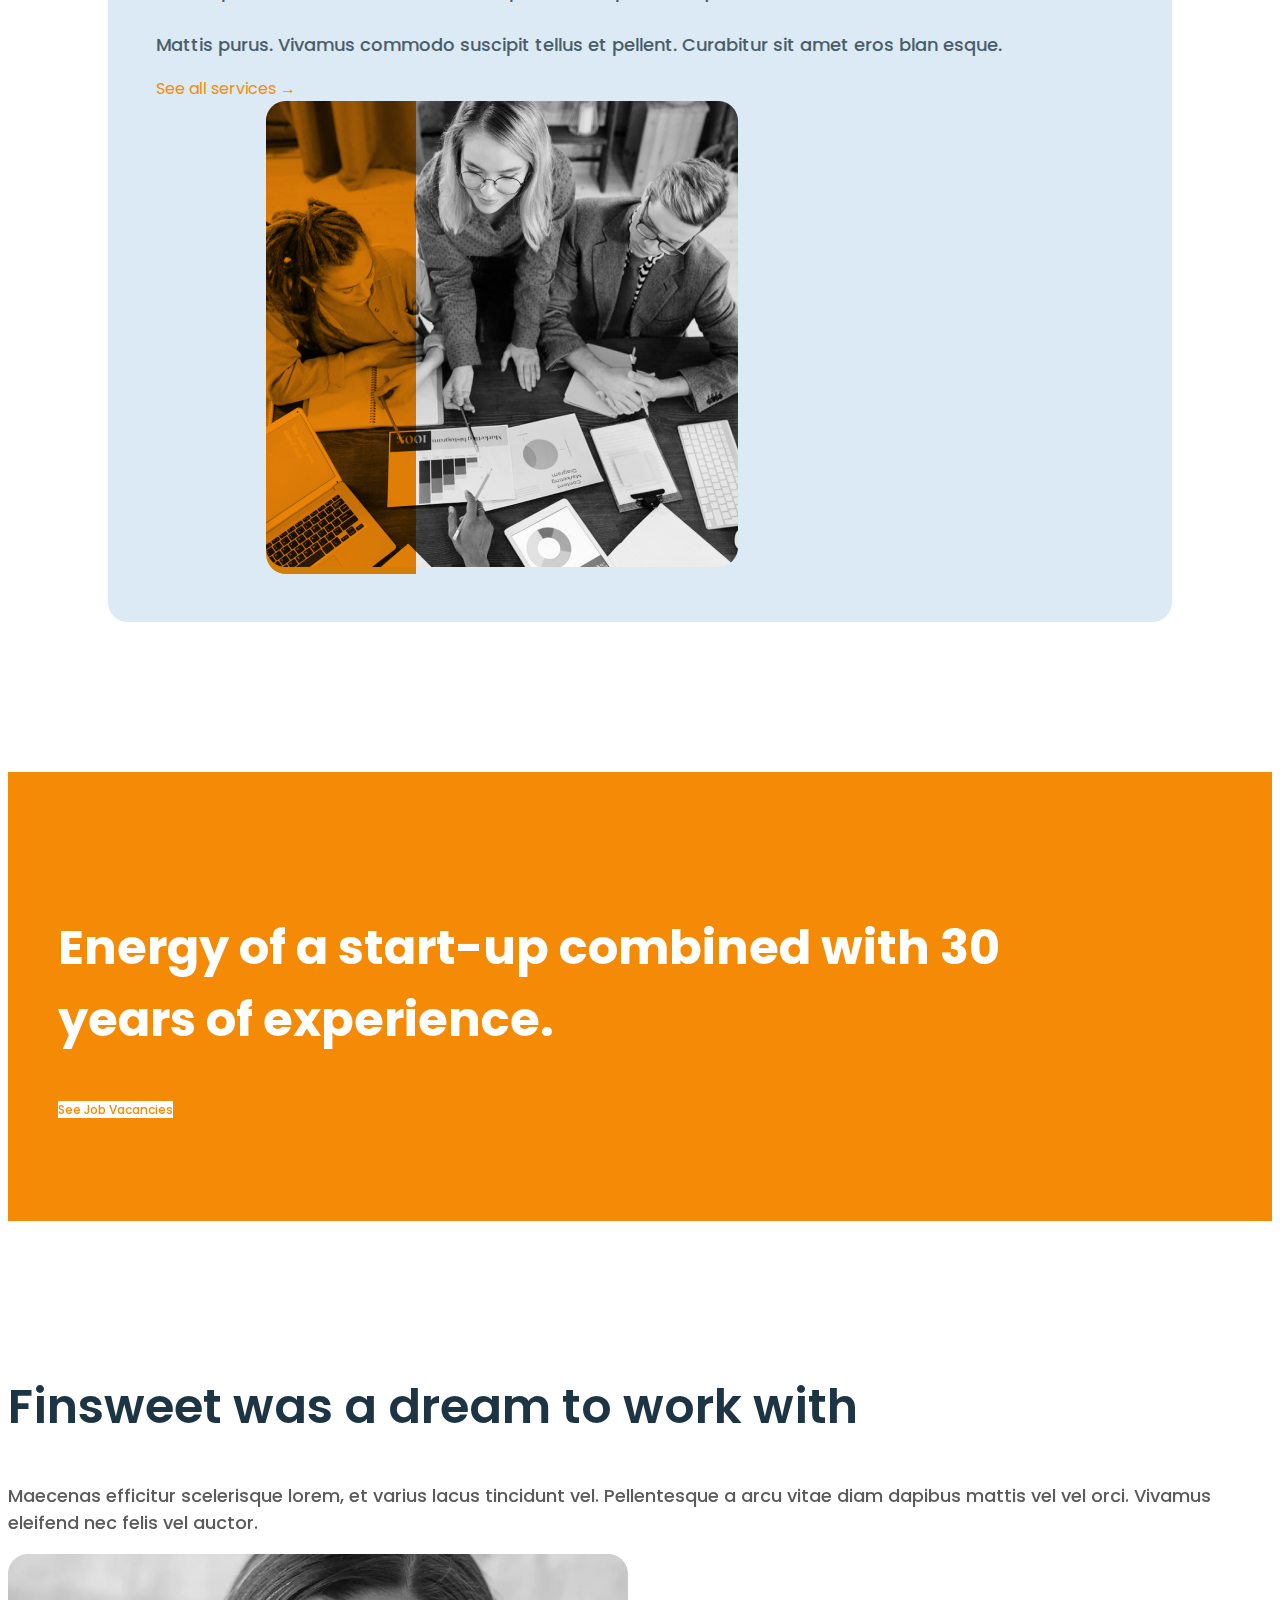
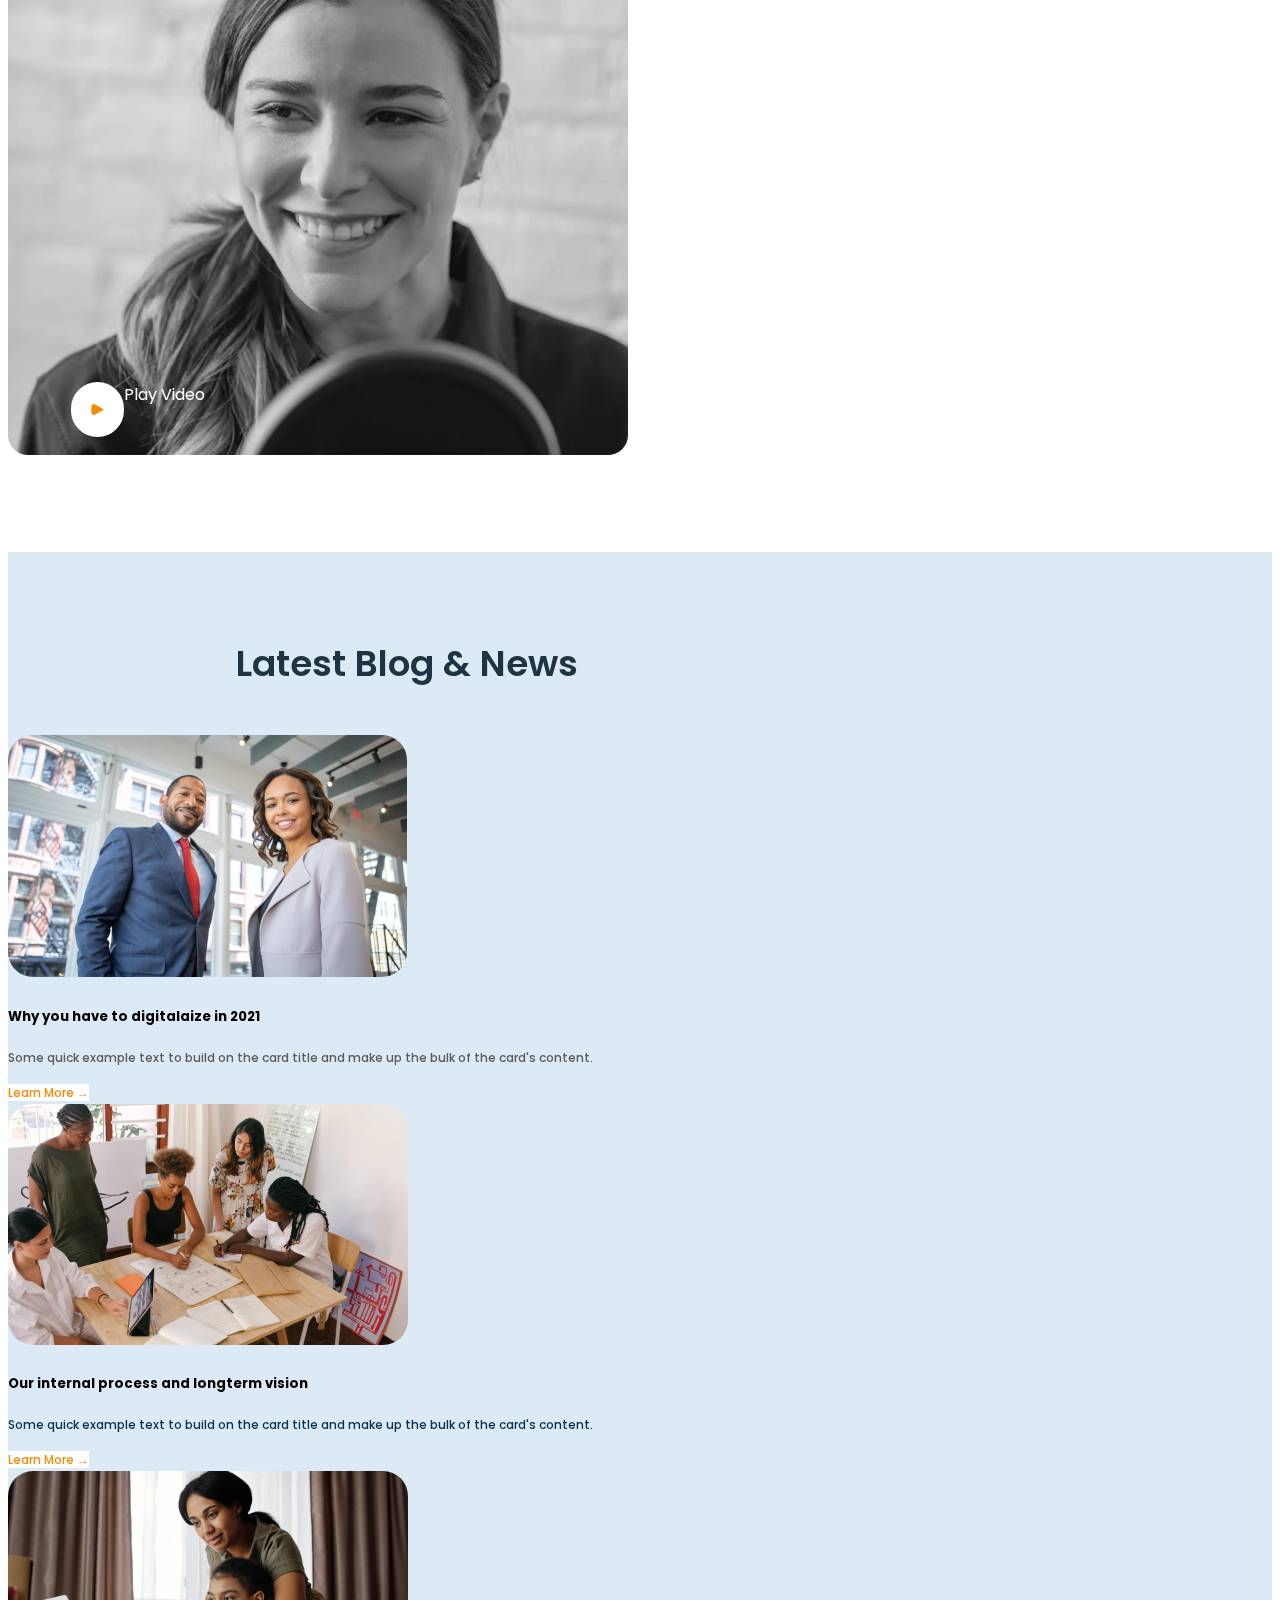
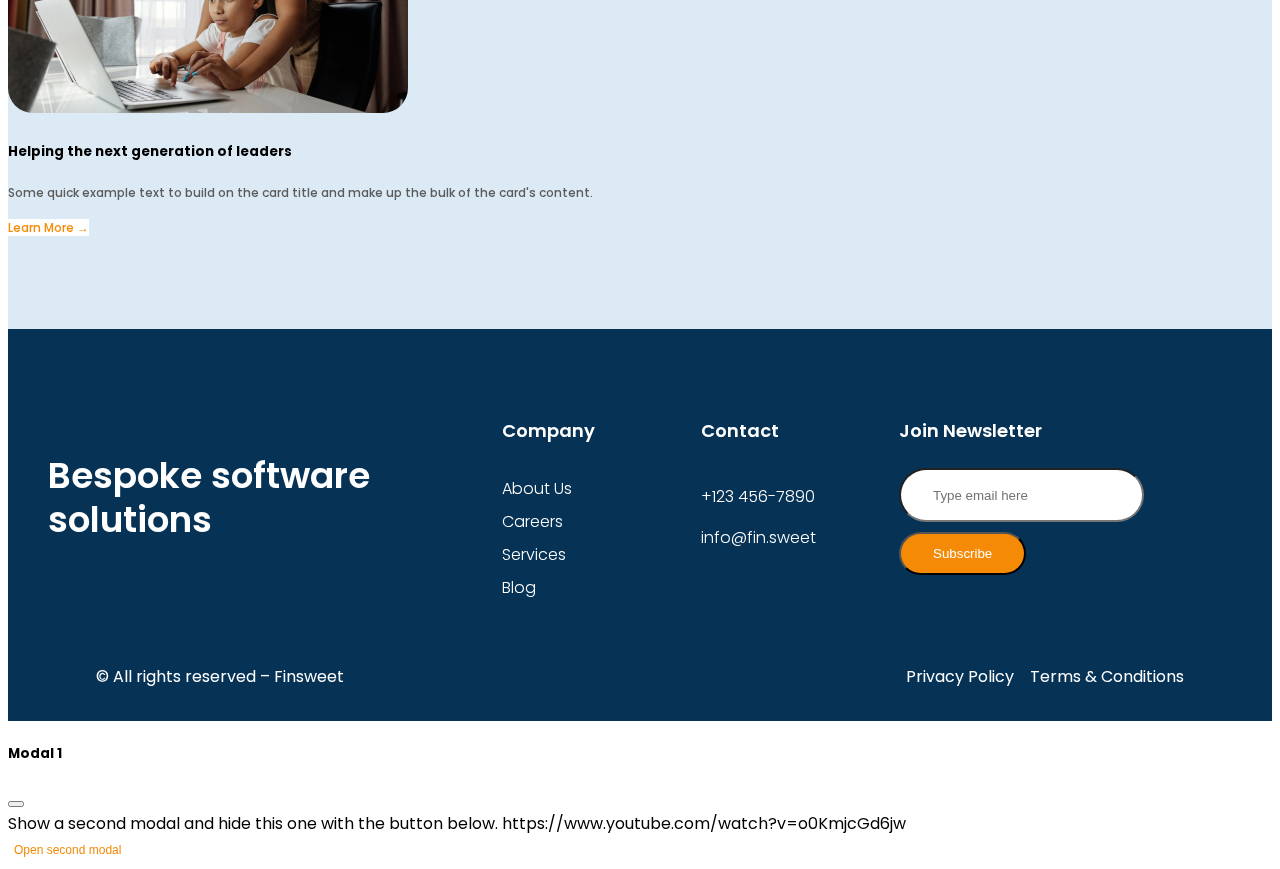
==== commit e5af903a: "update" ====
--- a/index.html
+++ b/index.html
@@ -96,7 +96,7 @@
         </div>
       </div>
     </section>
-    <section class="section-2">
+    <!-- <section class="section-2">
       <div class="garchig">
         <h2>We help more than 1500<br>companies from all sectors</br></h2>
         <p class="pa">
@@ -139,7 +139,7 @@
           </div>
         </div>
 
-    </section>
+    </section> -->
     <section class="section-3">
       <div class="container">
         <div class="row head">
@@ -404,6 +404,27 @@
         </div>
       </div>
     </footer>                
+
+
+
+
+    <div class="modal fade" id="finsetModal" aria-hidden="true" aria-labelledby="exampleModalToggleLabel" tabindex="-1">
+      <div class="modal-dialog modal-dialog-centered">
+        <div class="modal-content">
+          <div class="modal-header">
+            <h5 class="modal-title" id="exampleModalToggleLabel">Modal 1</h5>
+            <button type="button" class="btn-close" data-bs-dismiss="modal" aria-label="Close"></button>
+          </div>
+          <div class="modal-body">
+            Show a second modal and hide this one with the button below.
+            https://www.youtube.com/watch?v=o0KmjcGd6jw
+          </div>
+          <div class="modal-footer">
+            <button class="btn btn-primary" data-bs-target="#exampleModalToggle2" data-bs-toggle="modal" data-bs-dismiss="modal">Open second modal</button>
+          </div>
+        </div>
+      </div>
+    </div>
                
                
                
@@ -416,5 +437,6 @@
       integrity="sha384-ka7Sk0Gln4gmtz2MlQnikT1wXgYsOg+OMhuP+IlRH9sENBO0LRn5q+8nbTov4+1p"
       crossorigin="anonymous"
     ></script>
+    <script src="/js/script.js"></script>
   </body>
 </html>
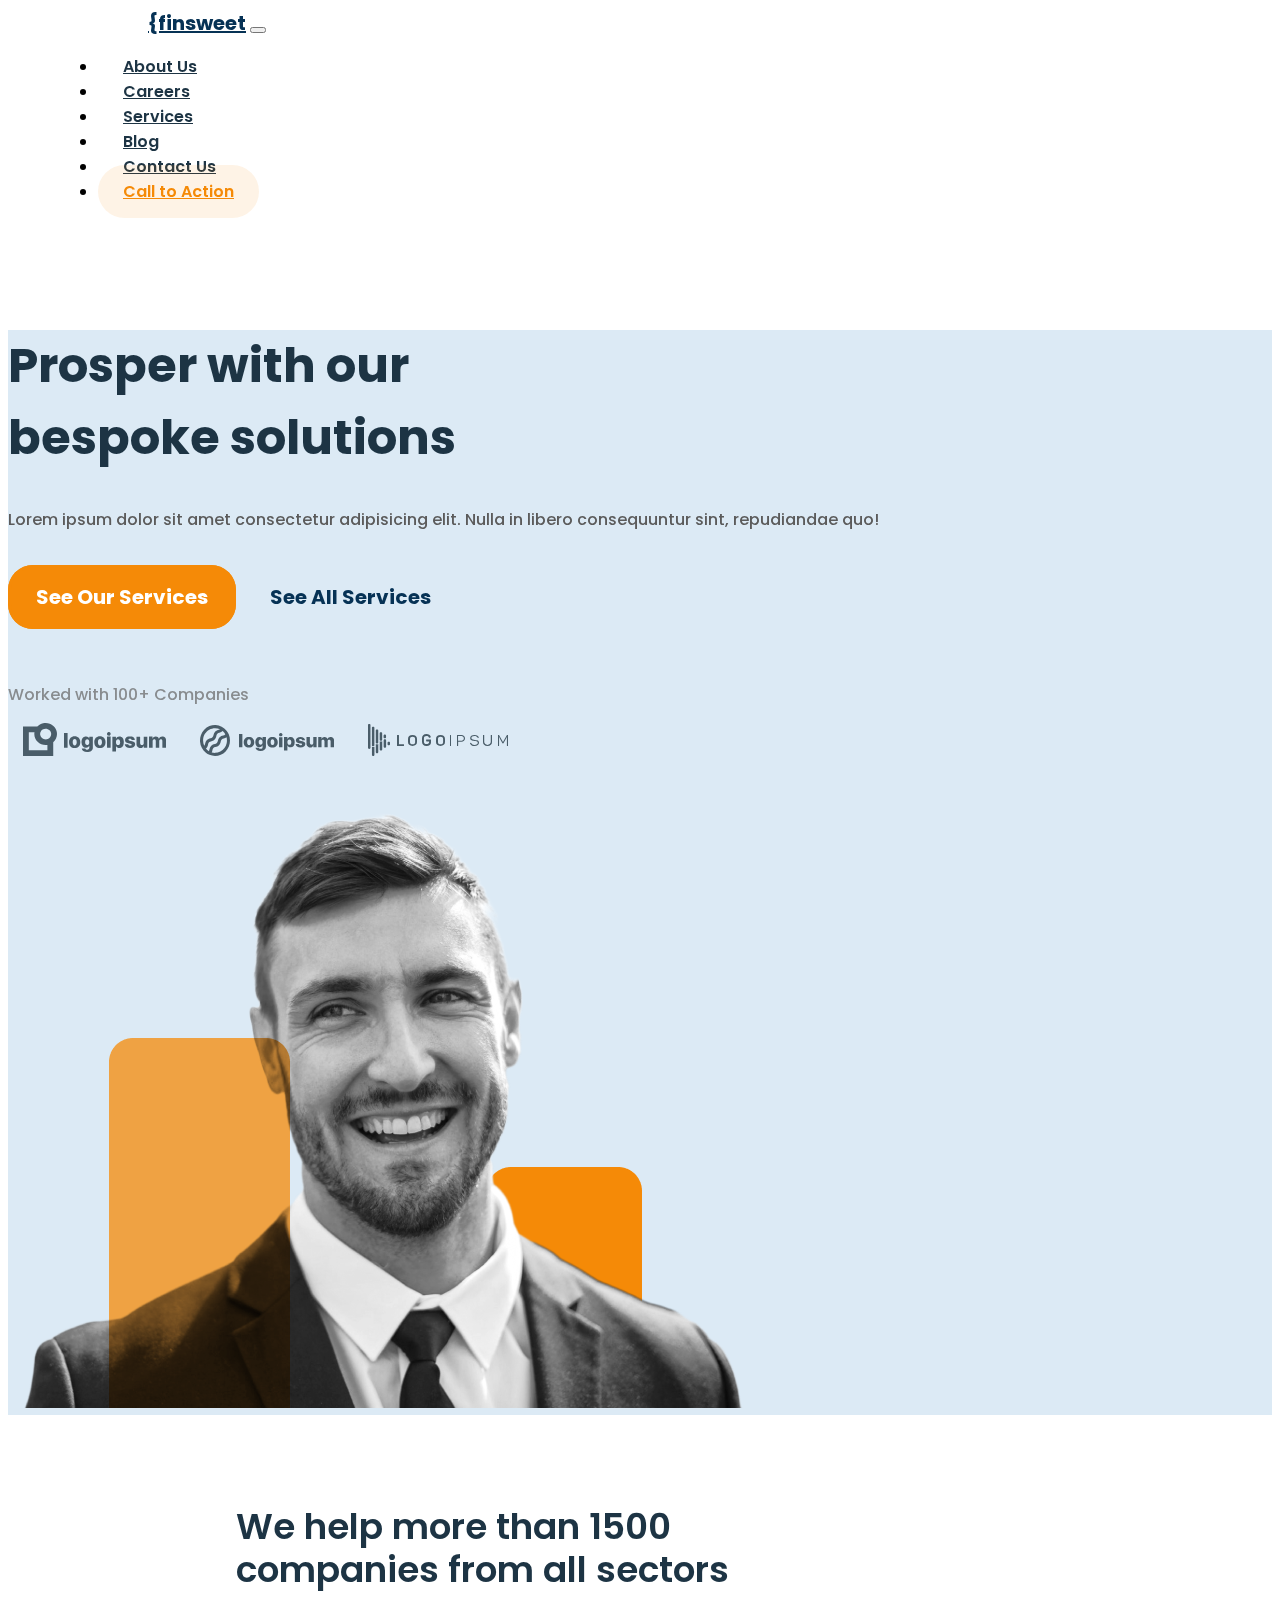
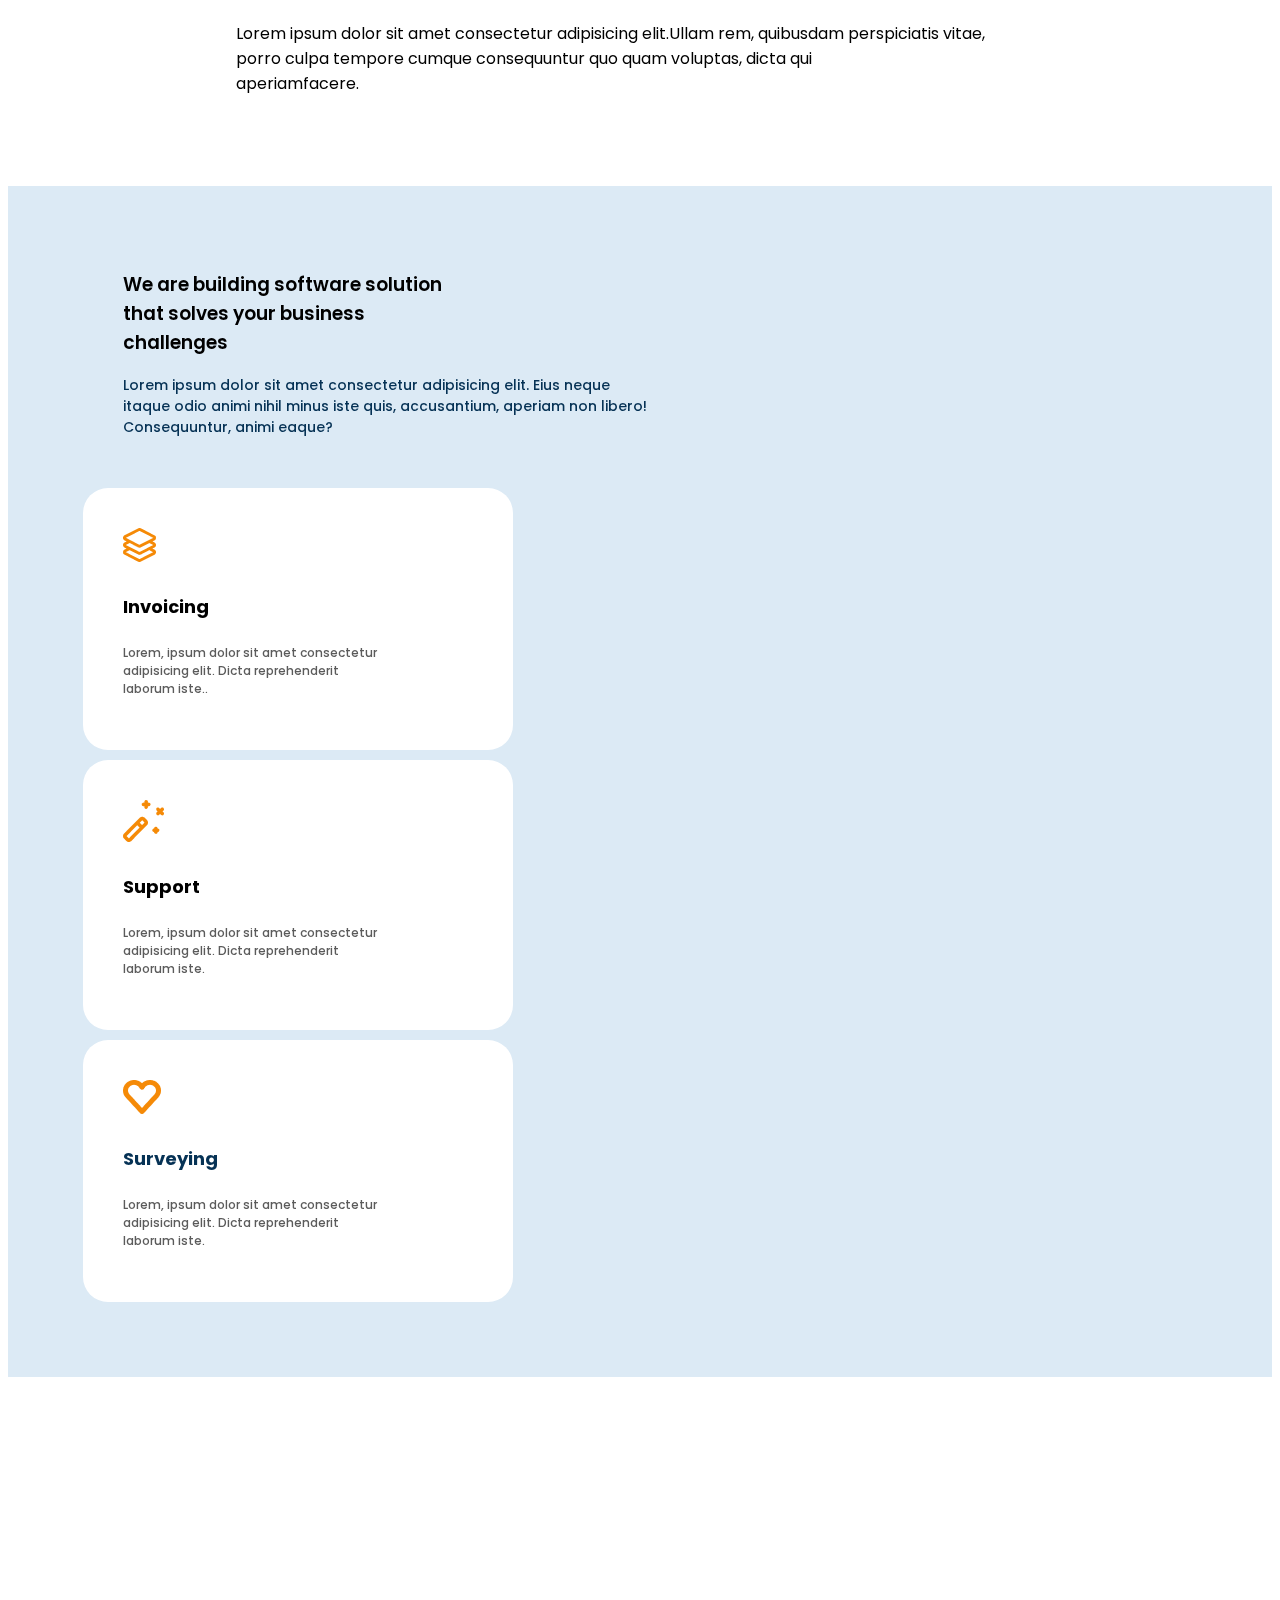
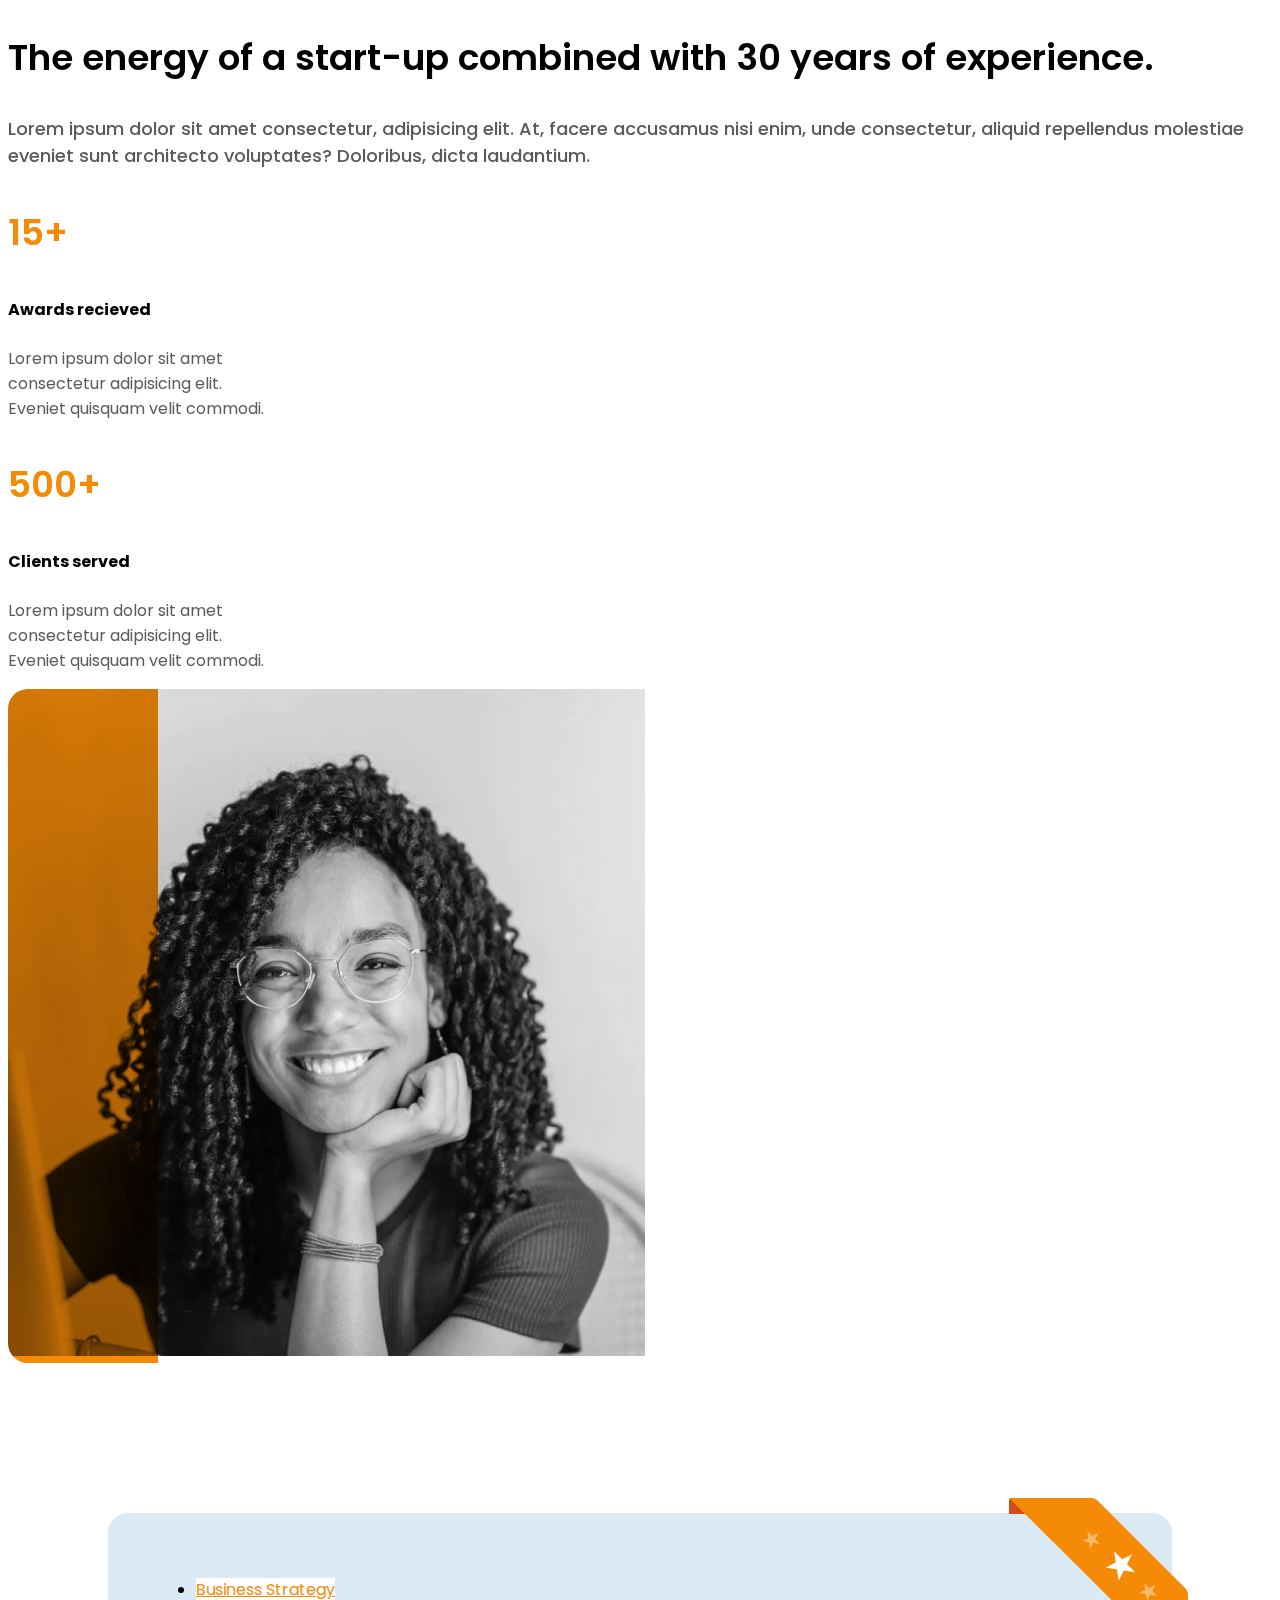
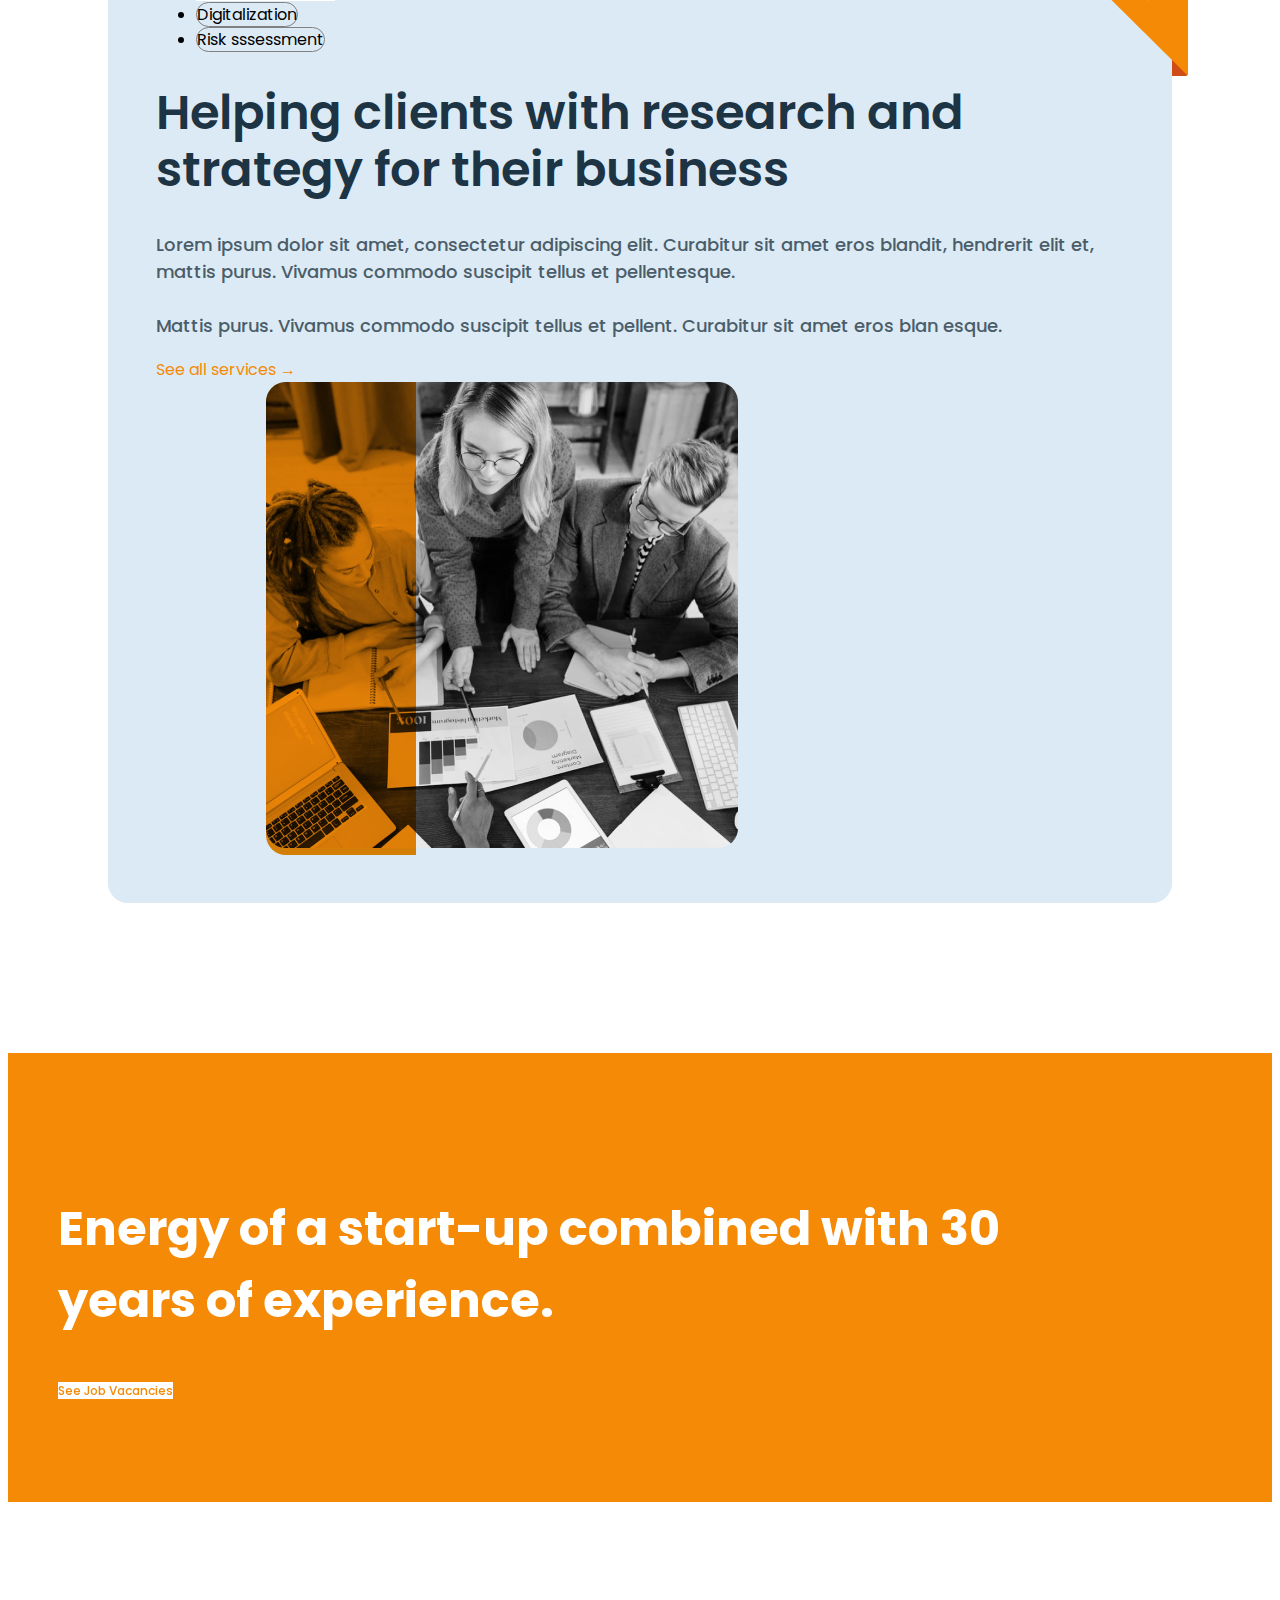
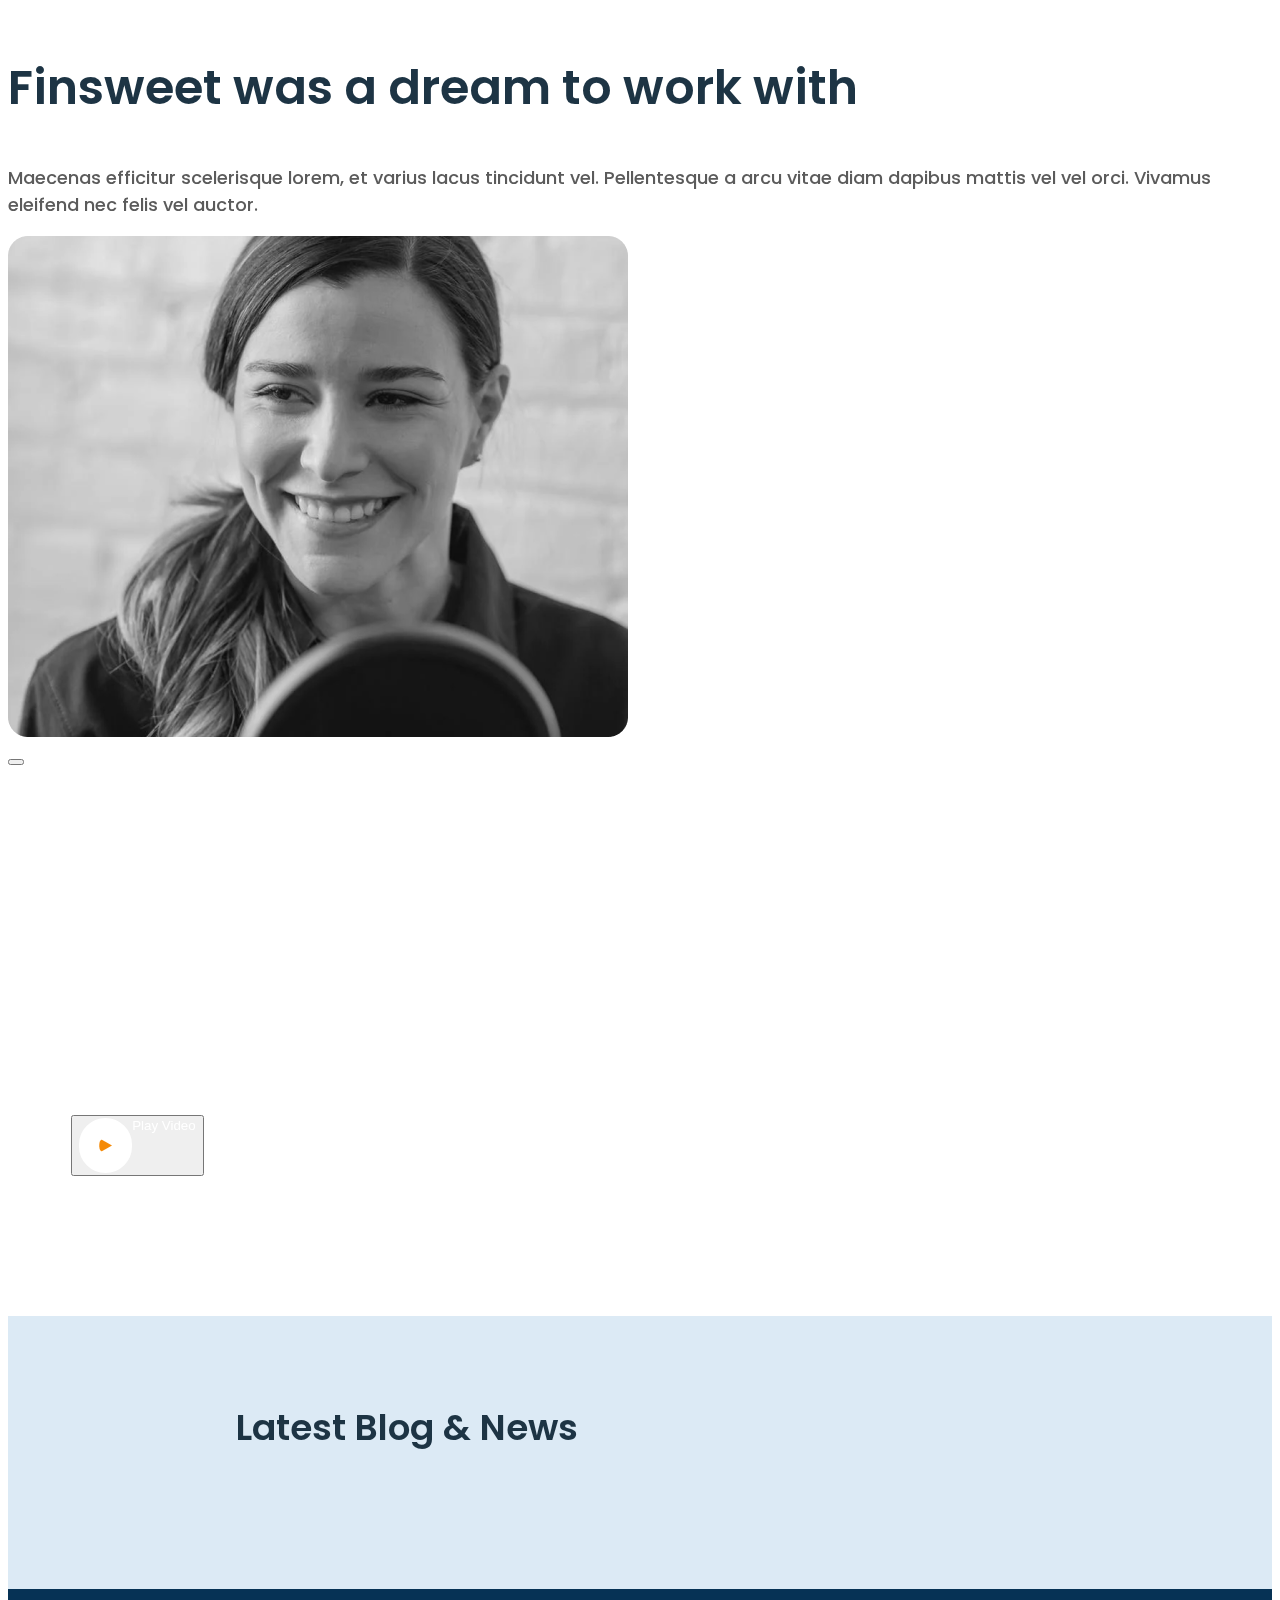
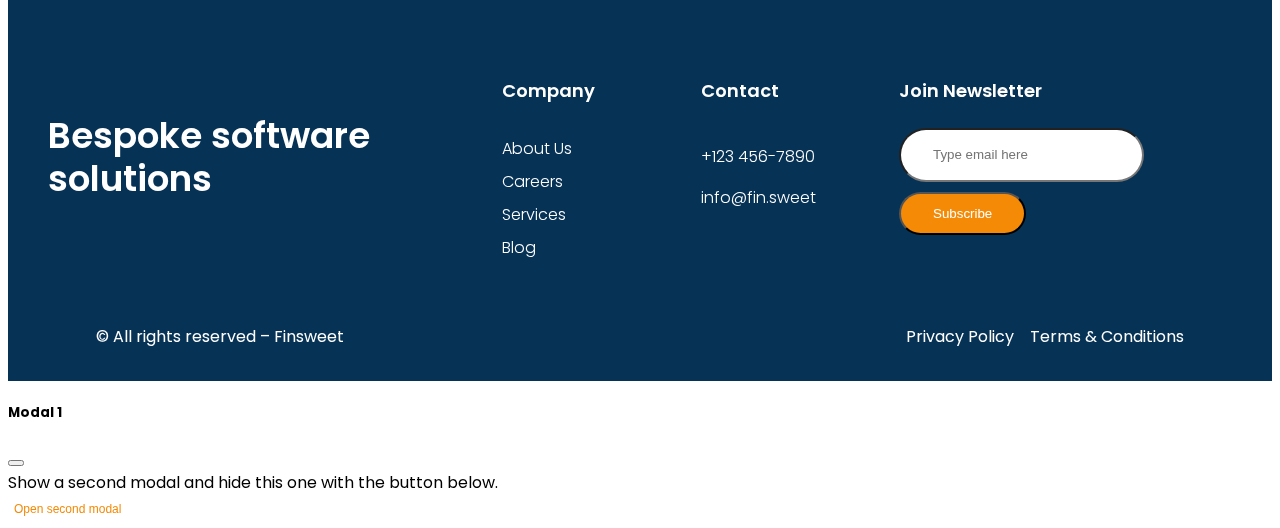
==== commit b87cc842: "friday" ====
--- a/index.html
+++ b/index.html
@@ -20,6 +20,7 @@
     <link rel="stylesheet" href="/Css/style.css" />
   </head>
   <body>
+    
     <nav class="navbar navbar-expand-lg navbar-light bg-light">
       <div class="container">
         <a class="navbar-brand" href="#">{finsweet</a>
@@ -96,7 +97,8 @@
         </div>
       </div>
     </section>
-    <!-- <section class="section-2">
+
+    <section  id = section class="section-2">
       <div class="garchig">
         <h2>We help more than 1500<br>companies from all sectors</br></h2>
         <p class="pa">
@@ -107,7 +109,7 @@
       </div>
       <div class="container cont">
         <div class="row ro">
-          <div class="col-12 col-md-6 col-lg-3">
+          <!-- <div class="col-12 col-md-6 col-lg-3">
             <div class="card">
                 <img src="/images/post1.png" class="card-img-top" alt="...">
                 <div class="card-body">
@@ -135,11 +137,11 @@
                   <p class="card-text p3">Some quick example text to build on the card title and make up the bulk of the card's content.</p>
                   <a href="#" class="btn btn-primary">Learn More &#8594;</a>
                 </div>
-              </div>
-          </div>
-        </div>
-
-    </section> -->
+              </div> -->
+          </div>
+        </div>
+
+    </section>
     <section class="section-3">
       <div class="container">
         <div class="row head">
@@ -281,12 +283,30 @@
           </div>
           <div class="col-12 col-md-6">
             <div class="video-image">
-              <a href="https://www.youtube.com/watch?v=o0KmjcGd6jw" target="_blank">
+              <!-- <a href="https://www.youtube.com/watch?v=o0KmjcGd6jw" target="_blank"> -->
                 <img src="/images/video-image.png" alt="">
                 <div class=icon>
+                  
+    
+                </div>
+                <button type="button" class="icon" data-bs-toggle="modal" data-bs-target="#exampleModal">
                   <img  class=play-icon src="/images/play-icon.svg" alt="">
                   <div class="play-text ms-3 mt-3">Play Video</div>
-    
+                </button>
+                
+                <!-- Modal -->
+                <div class="modal fade" id="exampleModal" tabindex="-1" aria-labelledby="exampleModalLabel" aria-hidden="true">
+                  <div class="modal-dialog">
+                    <div class="modal-content">
+                      <div class="modal-header">
+                        
+                        <button type="button" class="btn-close" data-bs-dismiss="modal" aria-label="Close"></button>
+                      </div>
+                      <div class="modal-body">
+                        <iframe width="100%" height="450" src="https://www.youtube.com/embed/o0KmjcGd6jw" title="YouTube video player" frameborder="0" allow="accelerometer; autoplay; clipboard-write; encrypted-media; gyroscope; picture-in-picture" allowfullscreen></iframe>
+                      </div>
+                    </div>
+                  </div>
                 </div>
 
                 
@@ -300,11 +320,11 @@
     <section class="section-8">
       <div class="garchig">
         <h2>Latest Blog & News</h2>
-        
+
       </div>
       <div class="container cont">
-        <div class="row ro">
-          <div class="col-12 col-md-6 col-lg-3">
+        <div class="row ro sec8">
+          <!-- <div class="col-12 col-md-6 col-lg-3">
             <div class="card">
                 <img src="/images/post1.png" class="card-img-top" alt="...">
                 <div class="card-body">
@@ -332,7 +352,7 @@
                   <p class="card-text p3">Some quick example text to build on the card title and make up the bulk of the card's content.</p>
                   <a href="#" class="btn btn-primary">Learn More &#8594;</a>
                 </div>
-              </div>
+              </div> -->
           </div>
         </div>
 
@@ -417,7 +437,7 @@
           </div>
           <div class="modal-body">
             Show a second modal and hide this one with the button below.
-            https://www.youtube.com/watch?v=o0KmjcGd6jw
+
           </div>
           <div class="modal-footer">
             <button class="btn btn-primary" data-bs-target="#exampleModalToggle2" data-bs-toggle="modal" data-bs-dismiss="modal">Open second modal</button>
